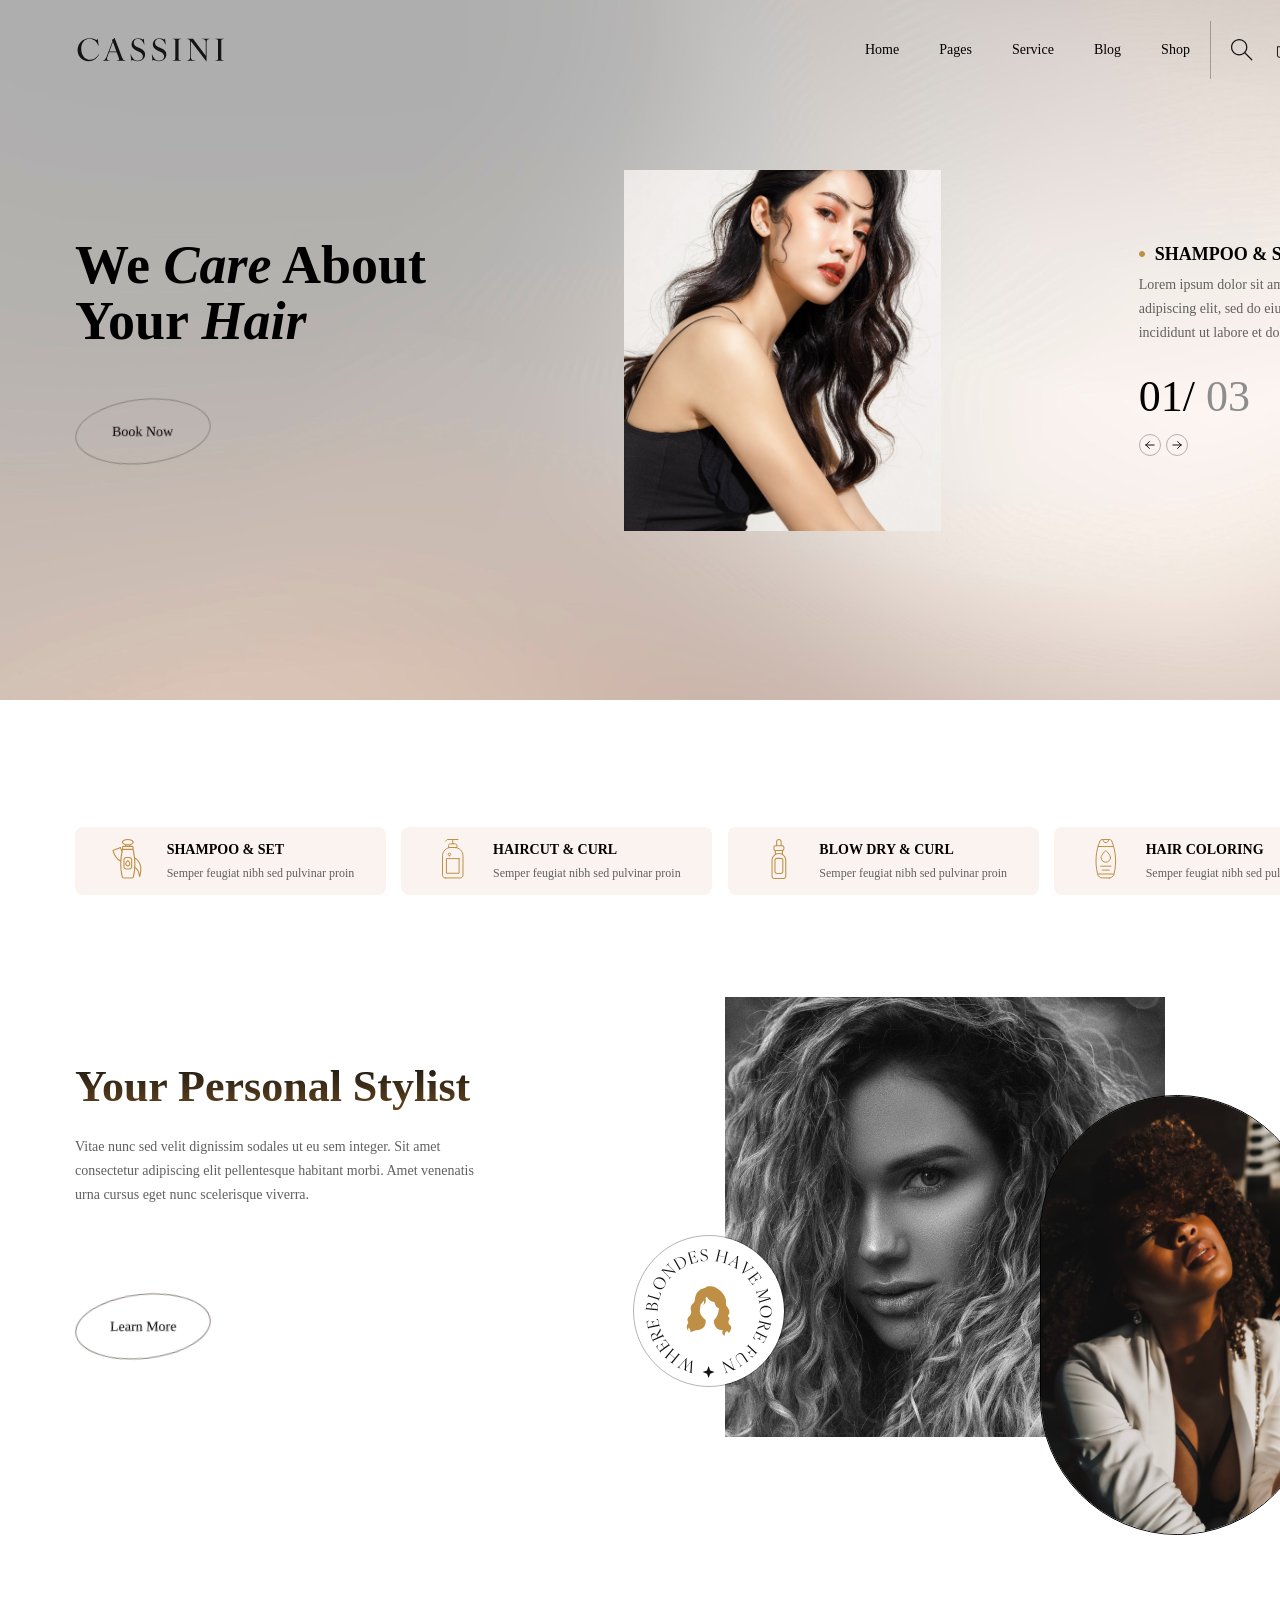
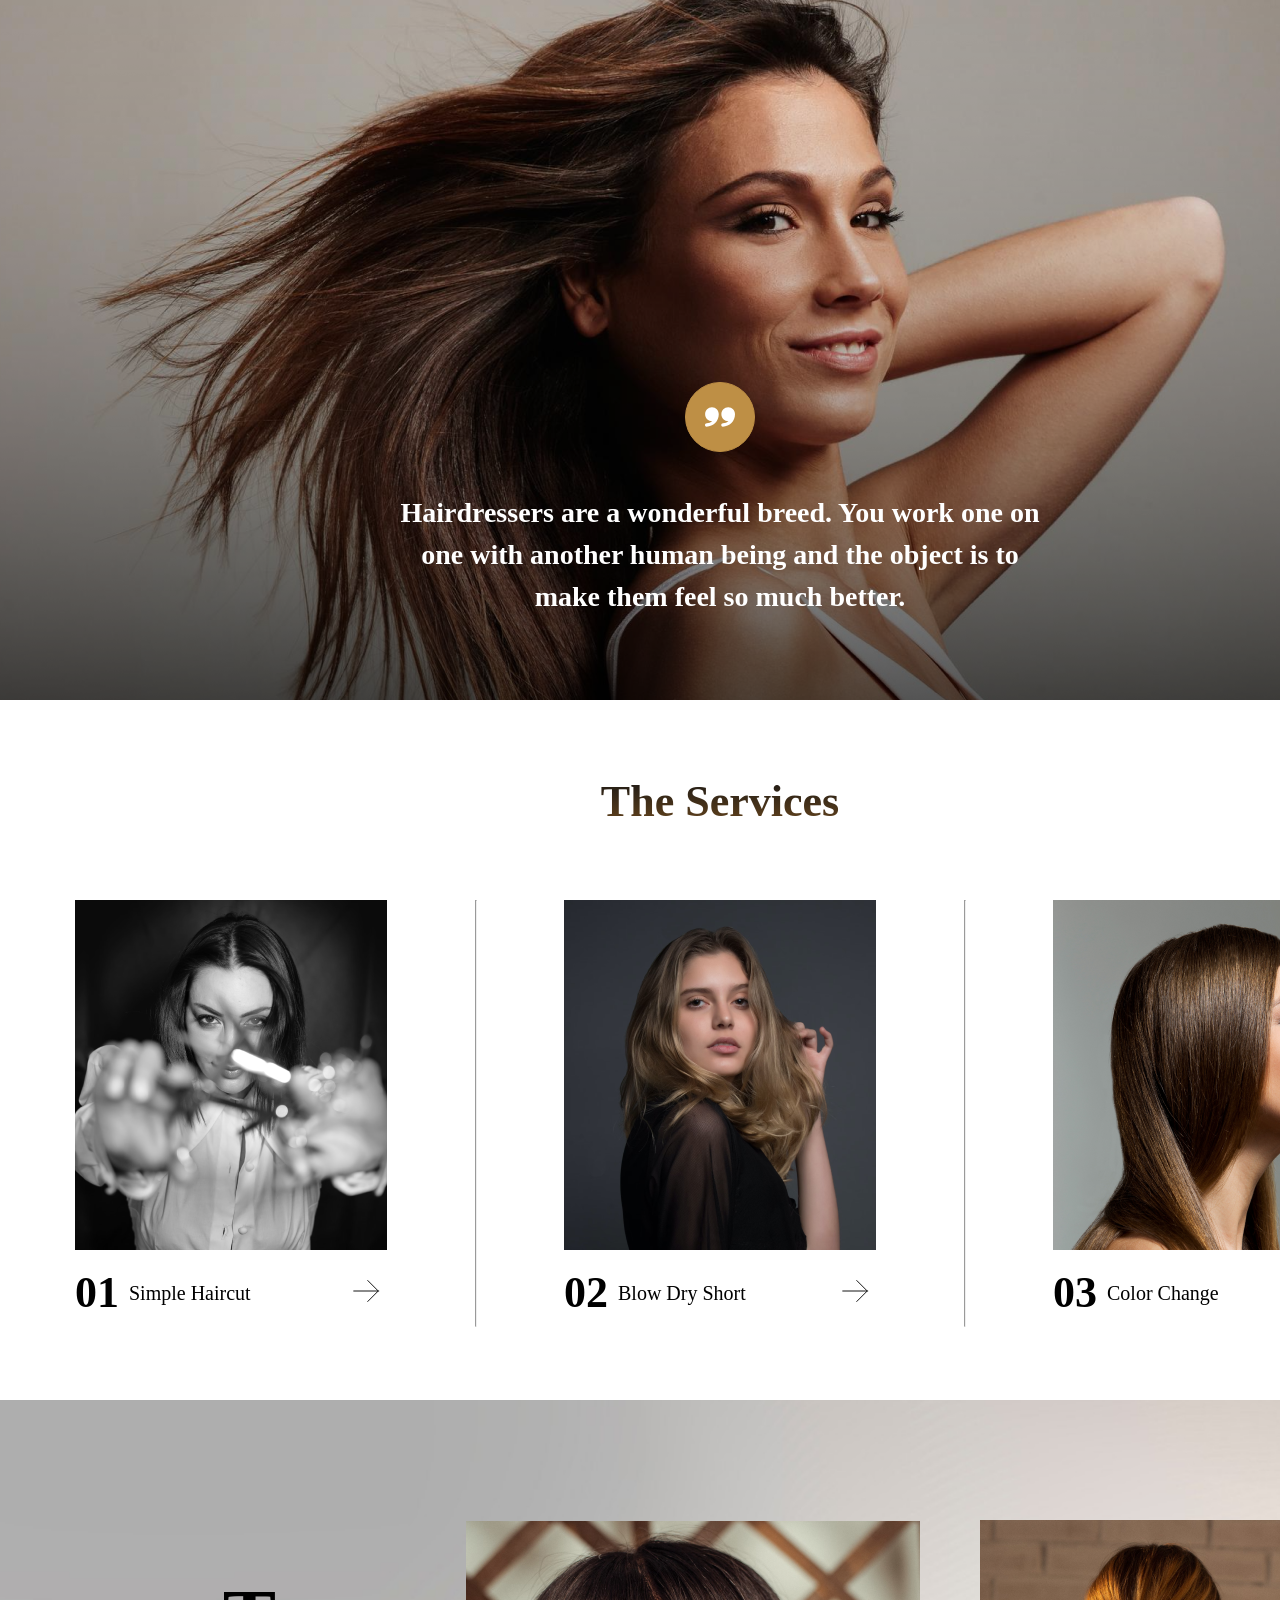
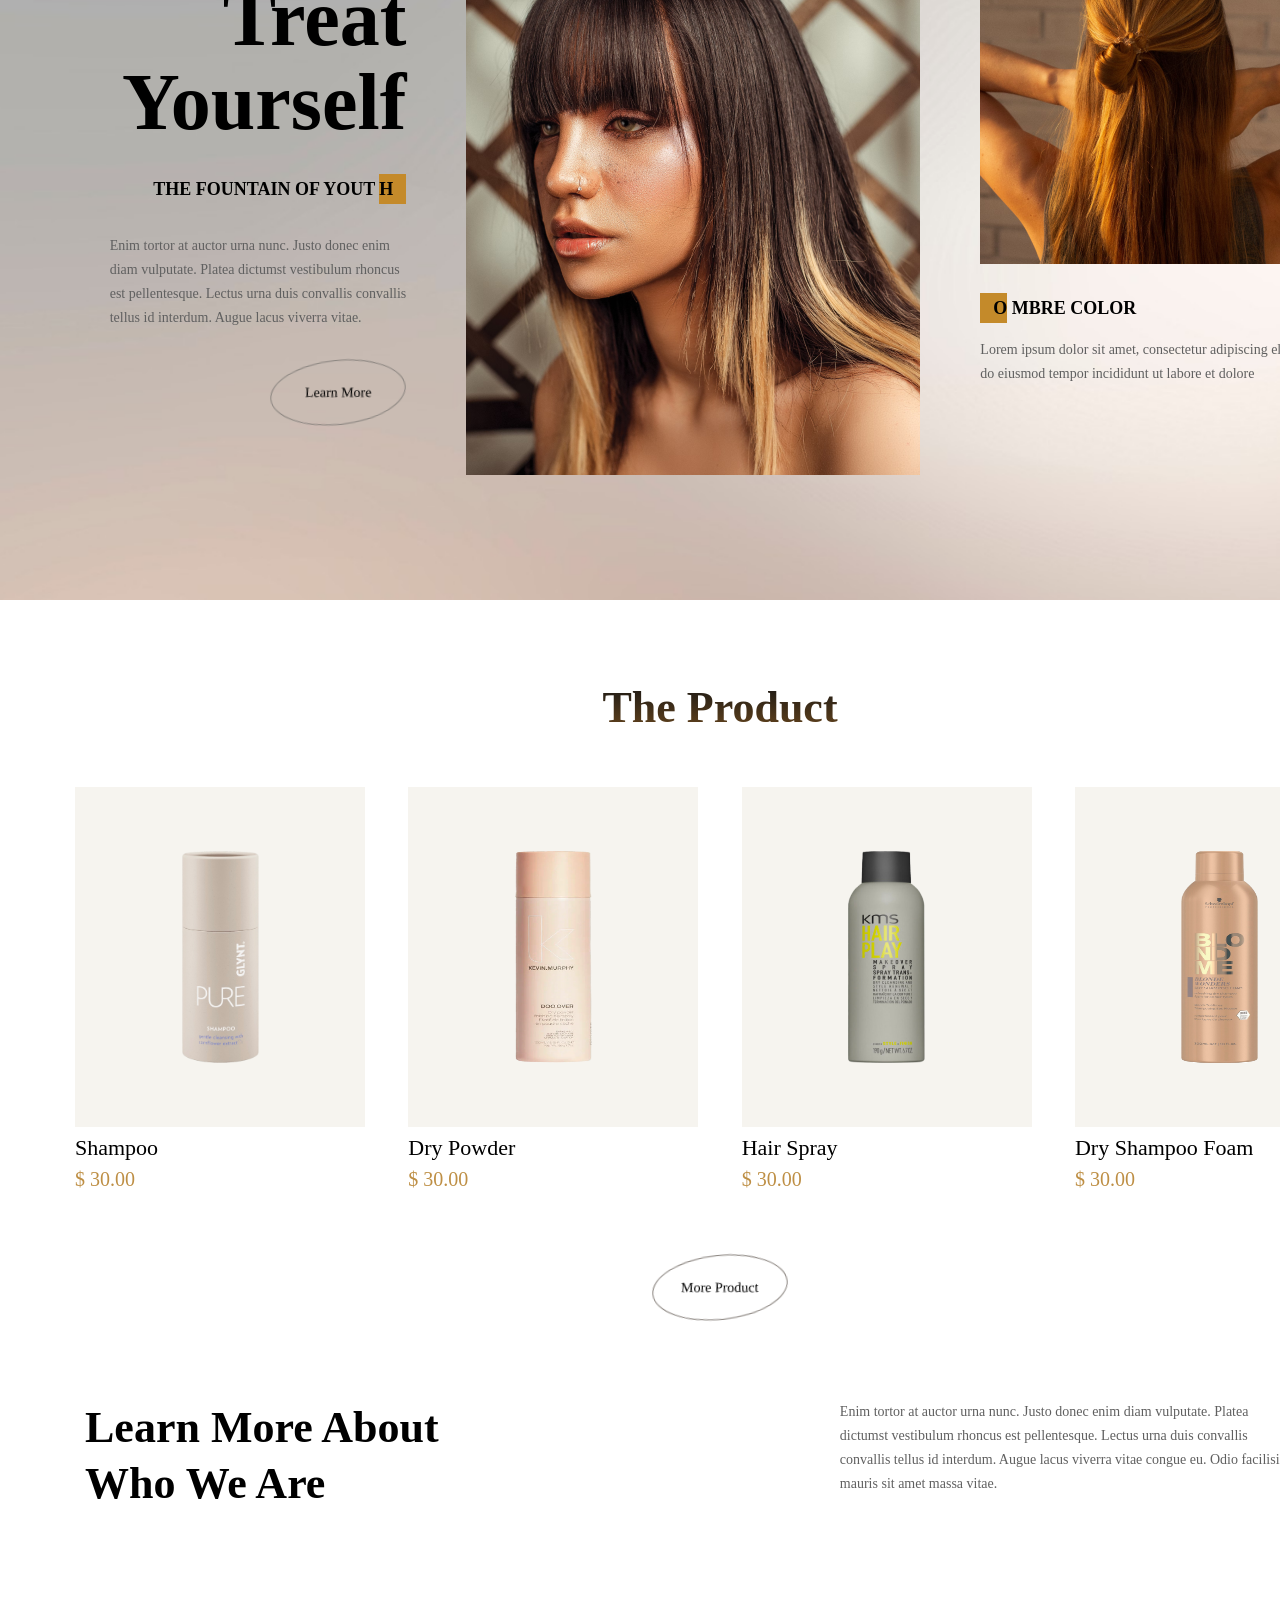
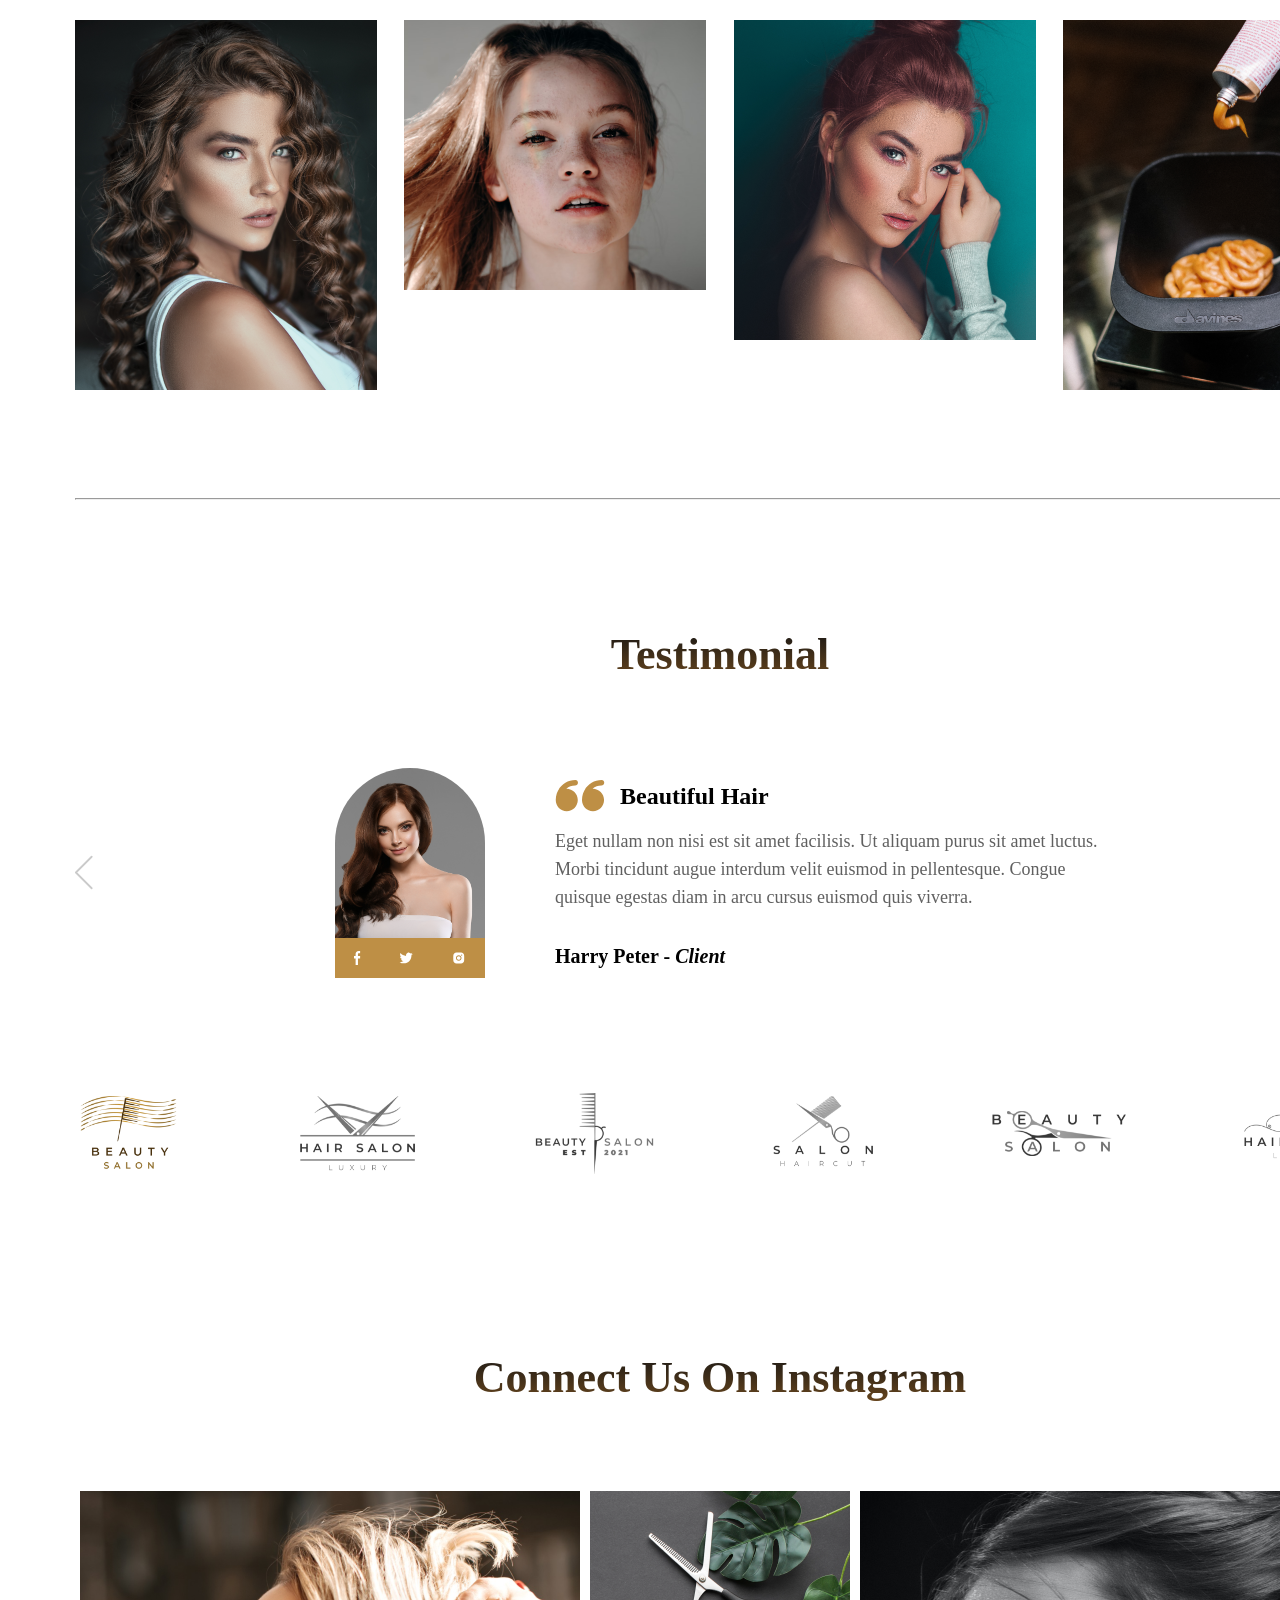
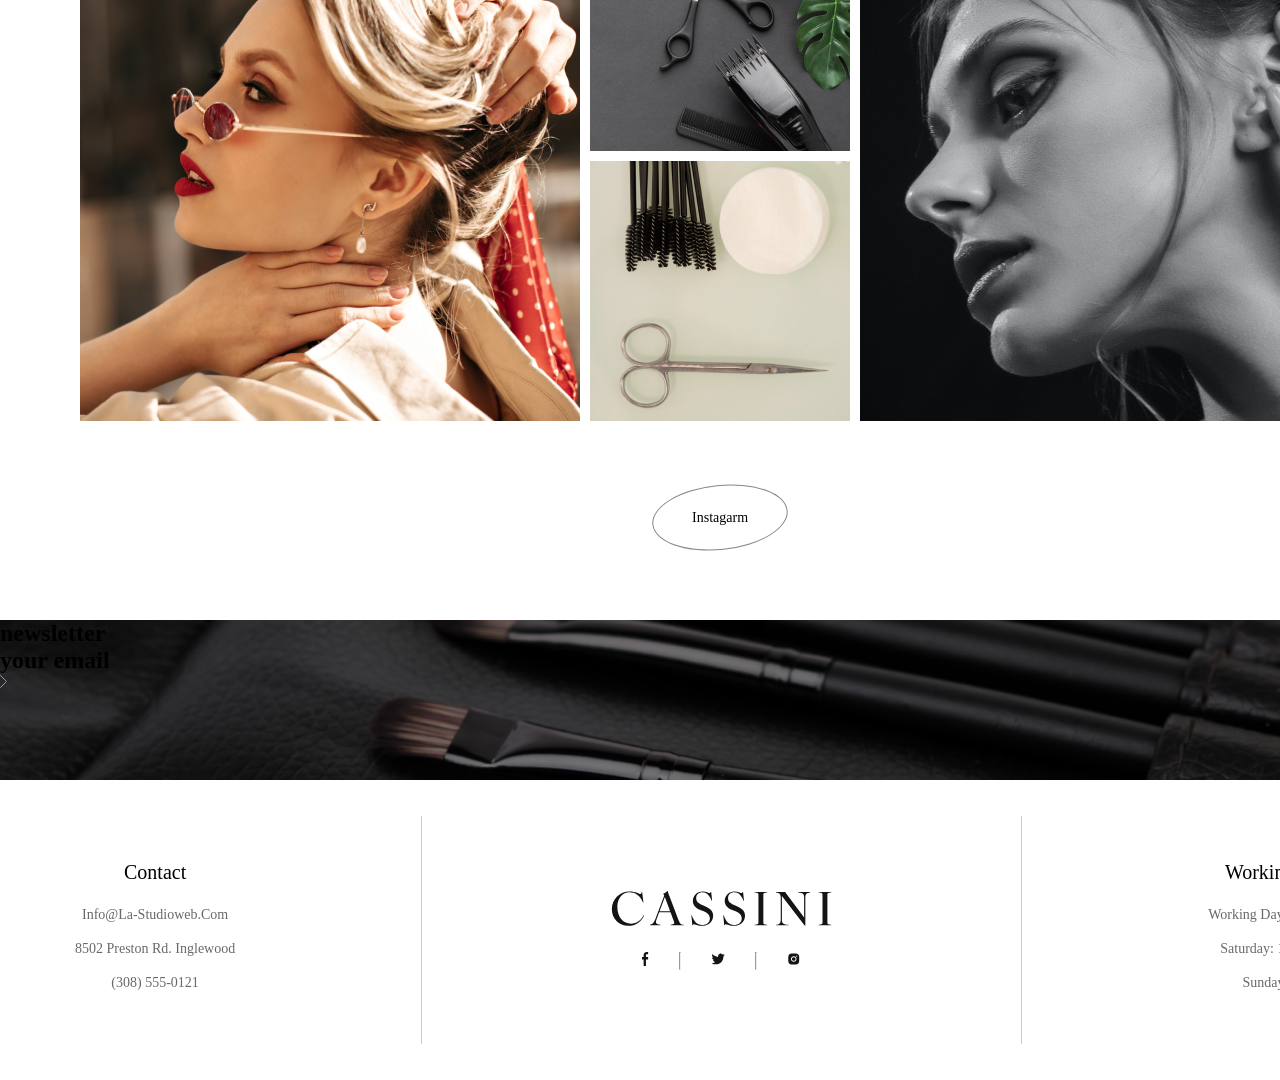
==== page2.html @ 24040c06 "i finish dessing" ====
<!DOCTYPE html>
<html lang="en">
  <head>
    <meta charset="UTF-8" />
    <meta name="viewport" content="width=device-width, initial-scale=1.0" />
    <title>about salon</title>
    <link rel="stylesheet" href="./page2.css" />
  </head>
  <body>
    <div class="container">
      <nav>
        <div class="nav-2">
          <div class="nav-2-text">
            <img src="./svg/cassini-black.svg" alt="" />
          </div>
          <div class="nav-a-teg-container">
            <div class="nav-a-teg">
              <a href="">Home</a>
              <a href="">pages</a>
              <a href="">service</a>
              <a href="">blog</a>
              <a href="">shop</a>
            </div>
            <div class="nav-svg">
              <img class="line" src="./svg/black-nav-line.svg" alt="" />
              <img class="search" src="./svg/search-black.svg" alt="" />
              <img class="bag" src="./svg/black-bag.svg" alt="" />
              <img class="burger" src="./svg/line-black.svg" alt="" />
            </div>
          </div>
        </div>
      </nav>
      <main>
        <div class="main-1-container">
          <div class="main-1-content">
            <div class="main-1-heder">
              <div>
                <h1>
                  We <i>care</i> about <br />
                  your <i>hair</i>
                </h1>
              </div>

              <div class="main-1-radius">
                <h2>book now</h2>
              </div>
            </div>

            <div class="photo-wrapper">
              <img
                src="./img/f5e1347d39411c68114d0efd94a3605abd18f9f9.jpg"
                alt=""
                srcset=""
              />
            </div>

            <div class="main-1-text">
              <div class="orange-border-container">
                <div class="oreng-border"></div>
                <h2>Shampoo & set</h2>
              </div>
              <p>
                Lorem ipsum dolor sit amet, consectetur <br />
                adipiscing elit, sed do eiusmod tempor <br />
                incididunt ut labore et dolore
              </p>

              <h2 class="text-01">01/ <span>03</span></h2>
              <div class="strelchka-container">
                <div class="strelchka-1">
                  <img src="./svg/black-strelchka.svg" alt="" />
                </div>
                <div class="strelchka-2">
                  <img src="./svg/strelochka-litel.svg" alt="" />
                </div>
              </div>
            </div>
          </div>
        </div>

        <div class="main-2-container">
          <div class="main-2-heder">
            <div class="main-2-card">
              <div class="svg-main2">
                <img src="./svg/set-1.svg" alt="" />
              </div>
              <div class="card-text">
                <h2>Shampoo & set</h2>
                <span>Semper feugiat nibh sed pulvinar proin</span>
              </div>
            </div>

            <div class="main-2-card">
              <div class="svg-main2">
                <img src="./svg/set-2.svg" alt="" />
              </div>
              <div class="card-text">
                <h2>HAIRCUT & CURL</h2>
                <span>Semper feugiat nibh sed pulvinar proin</span>
              </div>
            </div>

            <div class="main-2-card">
              <div class="svg-main2">
                <img src="./svg/set-3.svg" alt="" />
              </div>
              <div class="card-text">
                <h2>BLOW DRY & CURL</h2>
                <span>Semper feugiat nibh sed pulvinar proin</span>
              </div>
            </div>

            <div class="main-2-card">
              <div class="svg-main2">
                <img src="./svg/set-4.svg" alt="" />
              </div>
              <div class="card-text">
                <h2>HAIR COLORING</h2>
                <span>Semper feugiat nibh sed pulvinar proin</span>
              </div>
            </div>
          </div>

          <div class="main-2-content">
            <div class="main-2-text">
              <div class="text-2">
                <h2>Your personal stylist</h2>
                <p>
                  Vitae nunc sed velit dignissim sodales ut eu sem integer. Sit
                  amet <br />
                  consectetur adipiscing elit pellentesque habitant morbi. Amet
                  venenatis <br />
                  urna cursus eget nunc scelerisque viverra.
                </p>
              </div>

              <div class="main-1-radius">
                <h2>learn more</h2>
              </div>
            </div>

            <div class="main-2-img">
              <div class="main-2-img-01">
                <img src="./svg/logo-main-2.svg" alt="" />
              </div>
              <div class="main-2-img-02">
                <img src="./img/page-2-img-02.png" alt="" />
              </div>
              <div class="main-2-img-03">
                <img src="./img/page-2-img-03.png" alt="" />
              </div>
            </div>
          </div>
        </div>
        <div class="main-3-container">
          <div class="kavichki-main-3">
            <img src="./svg/real-kavichki.svg" alt="" />
          </div>
          <div class="main-3-p">
            <p>
              Hairdressers are a wonderful breed. You work one on <br />
              one with another human being and the object is to <br />
              make them feel so much better.
            </p>
          </div>
        </div>
        <div class="main-4-container">
          <div class="main-4-content">
            <h2>the services</h2>
            <div class="main-4-card">
              <div class="card-04">
                <div class="main-4-img-01">
                  <img src="./img/page-2-img-05.png" alt="" />
                </div>
                <div class="main-4-text">
                  <div class="card-span-04">
                    <span>01</span>
                    <p>Simple Haircut</p>
                  </div>
                  <div class="card-4-strelka">
                    <img src="./svg/strelka.svg" alt="" />
                  </div>
                </div>
              </div>
              <hr />
              <div class="card-04">
                <div class="main-4-img-01">
                  <img src="./img/page-2-img-06.png" alt="" />
                </div>
                <div class="main-4-text">
                  <div class="card-span-04">
                    <span>02</span>
                    <p>Blow Dry Short</p>
                  </div>
                  <div class="card-4-strelka">
                    <img src="./svg/strelka.svg" alt="" />
                  </div>
                </div>
              </div>
              <hr />
              <div class="card-04">
                <div class="main-4-img-01">
                  <img src="./img/page-2-img-07.png" alt="" />
                </div>
                <div class="main-4-text">
                  <div class="card-span-04">
                    <span>03</span>
                    <p>Color Change</p>
                  </div>
                  <div class="card-4-strelka">
                    <img src="./svg/strelka.svg" alt="" />
                  </div>
                </div>
              </div>
            </div>
          </div>
        </div>
        <div class="main-5-container">
          <div class="main-5-text">
            <h3>
              Treat <br />
              yourself
            </h3>
            <span> THE FOUNTAIN OF YOUT <span class="letter">H</span> </span>
            <p>
              Enim tortor at auctor urna nunc. Justo donec enim <br />
              diam vulputate. Platea dictumst vestibulum rhoncus <br />
              est pellentesque. Lectus urna duis convallis convallis <br />
              tellus id interdum. Augue lacus viverra vitae.
            </p>
            <div class="main-1-radius">
              <h2>learn more</h2>
            </div>
          </div>
          <div class="main-5-img-01">
            <img src="./img/page-2-img-08.png" alt="" />
          </div>
          <div class="main-5-img-text">
            <div class="main-5-img-02">
              <img src="./img/page-2-img-09.png" alt="" />
            </div>
            <div class="main-5-fototext">
              <h2><span class="letter letter-2">O</span> mbre color</h2>
              <p>
                Lorem ipsum dolor sit amet, consectetur adipiscing elit, sed
                <br />
                do eiusmod tempor incididunt ut labore et dolore
              </p>
            </div>
          </div>
        </div>
        <div class="main-6-container">
          <div class="main-6-content">
            <h3>the product</h3>
            <div class="card-6">
              <div class="card-main-6">
                <div class="main-6-cardimg-1">
                  <img src="./img/page-2-img-10.png" alt="" />
                </div>
                <div class="card-text-6">
                  <p>shampoo</p>
                  <span>$ 30.00</span>
                </div>
              </div>

              <div class="card-main-6">
                <div class="main-6-cardimg-1">
                  <img src="./img/page-2-img-13.png" alt="" />
                </div>
                <div class="card-text-6">
                  <p>Dry Powder</p>
                  <span>$ 30.00</span>
                </div>
              </div>

              <div class="card-main-6">
                <div class="main-6-cardimg-1">
                  <img src="./img/page-2-img-11.png" alt="" />
                </div>
                <div class="card-text-6">
                  <p>Hair Spray</p>
                  <span>$ 30.00</span>
                </div>
              </div>

              <div class="card-main-6">
                <div class="main-6-cardimg-1">
                  <img src="./img/page-2-img-12.png" alt="" />
                </div>
                <div class="card-text-6">
                  <p>dry shampoo foam</p>
                  <span>$ 30.00</span>
                </div>
              </div>
            </div>
            <div class="main-1-radius">
              <h2>more product</h2>
            </div>
          </div>
        </div>
        <div class="main-7-container">
          <div class="main-7-text">
            <h2>
              learn more about <br />
              who we are
            </h2>
            <p>
              Enim tortor at auctor urna nunc. Justo donec enim diam vulputate.
              Platea <br />
              dictumst vestibulum rhoncus est pellentesque. Lectus urna duis
              convallis <br />
              convallis tellus id interdum. Augue lacus viverra vitae congue eu.
              Odio facilisis <br />
              mauris sit amet massa vitae.
            </p>
          </div>
          <div class="main-7-img-container">
            <div class="main-7-img">
              <img src="./img/page-2-img-14.png" alt="" />
            </div>
            <div class="main-7-img-02">
              <img src="./img/page-2-img-15.png" alt="" />
            </div>
            <div class="main-7-img-03">
              <img src="./img/page-2-img-16.png" alt="" />
            </div>
            <div class="main-7-img-04">
              <img src="./img/page-2-img-17.png" alt="" />
            </div>
          </div>
          <div class="main-7-hr"><hr /></div>
        </div>
        <div class="main-8-container">
           <div class="text-8">
            <h2>testimonial</h2>
          </div>
          <div class="main-8-card-container">
            <div class="card-8-strelochka">
              <img src="./svg/strelka-scrol.svg" alt="" />
            </div>
            <div class="card-8-main">
              <div class="main-8-img-container">
                <div class="main-8-img">
                  <img src="./img/page-2-img-18.jpg" alt="" />
                </div>
                <div class="main-8-img-svg">
                  <img class="fb-main-8" src="./svg/fb.svg" alt="" />
                  <img class="twiter-main-8" src="./svg/twiter.svg" alt="" />
                  <img class="insta-main-8" src="./svg/insta.svg" alt="" />
                </div>
              </div>
              <div class="card-text-main-8">
                <div class="kavichki-text-8">
                  <img src="./svg/kavichki-orange.svg" alt="" />
                  <h2>beautiful hair</h2>
                </div>
                <div class="card-8-text">
                  <p>
                    Eget nullam non nisi est sit amet facilisis. Ut aliquam
                    purus sit amet luctus. <br />
                    Morbi tincidunt augue interdum velit euismod in
                    pellentesque. Congue <br />
                    quisque egestas diam in arcu cursus euismod quis viverra.
                  </p>
                </div>
                <span>Harry Peter - <i>client</i></span>
              </div>
            </div>
            <div class="card-8-strelochka-02">
              <img src="./svg/strelochka-prava-scrol.svg" alt="" />
            </div>
          </div>
          <div class="main-8-svg-content">
            <img class="main-8-svg-01" src="./svg/Aset-01.svg" alt="" />
            <img class="main-8-svg-02" src="./svg/Aset-02.svg" alt="" />
            <img class="main-8-svg-03" src="./svg/Aset-03.svg" alt="" />
            <img class="main-8-svg-04" src="./svg/Aset-04.svg" alt="" />
            <img class="main-8-svg-05" src="./svg/Aset-05.svg" alt="" />
            <img class="main-8-svg-06" src="./svg/Aset-06.svg" alt="" />
          </div>
        </div>
          <div class="main-9-container">
            <div class="main-9-text"> 
                 <h2>connect us on instagram</h2>
            </div>
            <div class="main-9-img-container">
                   <img class="main-9-img-01" src="./img/page-2-img-19.png" alt="">
                    <img class="main-9-img-02" src="./img/page-2-img-20.png" alt="">
                    <img class="main-9-img-03" src="./img/page-2-img-21.png" alt="">
                    <img class="main-9-img-04" src="./img/page-2-img-22.png" alt="">
            </div>
               <div class="main-1-radius">
              <h2>instagarm</h2>
            </div>
        </div>
        <div class="main-10-container">
             <div class="main-10-text">
               <h2>newsletter</h2>
             </div>
             <div class="teble">
               <div class="table-text">
                  <h2>your email</h2>
               </div>
               <div class="svg-main-10">
                  <img src="./svg/vector-page-2.svg" alt="">
               </div>
             </div>
        </div>
      </main>
            <footer>
          <div class="footer-content">
                <div class="footer-content-1">
                   <span class="heder-content">Contact</span>
                   <span>info@la-studioweb.com</span>
                   <span>8502 Preston Rd. Inglewood</span>
                   <span>(308) 555-0121</span>
                </div>
                 <hr class="footer-hr">
                <div class="footer-content-2">

                  <div class="footer-cassini">
                    <img src="./svg/cassini-black.svg" alt="">
                  </div>

                

                  <div class="footer-icno">
                      <div class="footer-fb">
                        <img src="./svg/fb-black.svg" alt="">
                      </div>
                         <hr>
                      <div class="footer-twiter">
                         <img src="./svg/twiter-black.svg" alt="">
                      </div>
                         <hr>
                      <div class="footer-insta">
                        <img src="./svg/instagram-black.svg" alt="">
                      </div>
                  </div>
                  
                </div>
                <hr class="footer-hr">
                <div class="footer-content-3">
                   <span class="heder-content">Working Hours</span>
                   <span>Working Days: 9AM - 9PM</span>
                   <span>Saturday: 10AM - 8PM</span>
                   <span>Sunday: Closed</span>
                </div>
          </div>
      </footer>
    </div>
  </body>
</html>
---- page2.css ----
* {
  margin: 0;
  padding: 0;
  box-sizing: border-box;
}

.container {
  width: 1440px;
  height: 7000px;
  margin: 0 auto;
  display: flex;
  flex-direction: column;
  align-items: center;
}

nav {
  position: fixed;
  width: 1440px;
  height: 130px;
}

.nav-2 {
  width: 1290px;
  height: 100px;
  margin: 0 auto;
  display: flex;
  justify-content: space-between;
  align-items: center;
}

.nav-svg {
  display: flex;
  align-items: center;
  gap: 20px;
}

.line {
  width: 1px;
  height: 58px;
}

.search,
.bag {
  width: 22px;
  height: 22px;
}

.burger {
  width: 44px;
  height: 12px;
}

.nav-a-teg {
  display: flex;
  gap: 40px;
}

.nav-a-teg-container {
  width: 500px;
  display: flex;
  align-items: center;
  gap: 20px;
}

.nav-2-text {
  width: 152px;
  height: 24px;
}

.nav-2-text img {
  width: 100%;
  height: 100%;
}

.nav-a-teg a {
  font-weight: 400;
  font-size: 14px;
  line-height: 100%;
  letter-spacing: 0px;
  text-align: center;
  text-transform: capitalize;
  text-decoration: none;
  color: black;
}

.main-1-container{
    width: 1440px;
  height: 700px;
  background-image: url(/img/fon-page2.png);
  background-size: cover;
  background-position: center;
  background-repeat: no-repeat;
  display: flex;
  justify-content: center;
  align-items: center;
}

h1{
font-weight: 700;
font-style: Bold;
font-size: 54px;
leading-trim: NONE;
line-height: 56px;
letter-spacing: 0px;
text-transform: capitalize;
}

.main-1-content{
    width: 1290px;
    display: flex;
    justify-content: space-between;
    align-items: center;
    
}



.main-1-radius{
width: 136px;
height: 65px;
  border: 1px solid #8C8681;
 border-radius: 50%;
  transform: rotate(-6deg); 
display: flex;
justify-content: center;
align-items: center;
}

.main-1-radius h2{
font-weight: 400;
font-size: 14px;
leading-trim: NONE;
line-height: 100%;
letter-spacing: 0px;
text-align: center;
text-transform: capitalize;
 transform: rotate(6deg); 
}


.main-1-heder{
    display: flex;
    flex-direction: column;
    gap: 50px;
}



.photo-wrapper {
  width: 317px;
height: 361px;
}


.photo-wrapper img{
    width: 100%;
    height: 100%;
    object-fit: cover;
}

.orange-border-container{
    display: flex;
    align-items: center;
    gap: 10px;
    margin-bottom: 10px;
}

.orange-border-container h2{
font-weight: 700;
font-style: Bold;
font-size: 18px;
leading-trim: NONE;
line-height: 100%;
letter-spacing: 0px;
text-transform: uppercase;
}

.oreng-border{
    width: 6px;
height: 6px;
background-color: #BE8F45;
border: 1px solid #BE8F45;
border-radius: 50%;
}

.main-1-text p{
font-weight: 400;
font-size: 14px;
leading-trim: NONE;
line-height: 24px;
letter-spacing: 0px;
color: #606060;
margin-bottom: 30px;
}

.text-01{
font-weight: 400;
font-size: 44px;
leading-trim: NONE;
line-height: 100%;
letter-spacing: 0px;
text-transform: uppercase;
}

h2 span{
    color: #8D8D8D;
}

.strelchka-container{
    display: flex;
    align-items: center;
    margin-top: 15px;
    gap: 5px;
}

.strelchka-1, .strelchka-2{
    width: 22px;
height: 22px;
border: 1px solid #B5AFAD;
border-radius: 50%;
display: flex;
justify-content: center;
align-items: center;
}


.main-2-container{
    width: 1440px;
    height: 900px;
    display: flex;
    justify-content: center;
    align-items: center;
    flex-direction: column;
    gap: 50px;
}

.main-2-heder{
width: 1290px;
height: 68px;
display: flex;
justify-content: space-between;
margin: 0 auto;
}

.main-2-card {
    width: 311px;
height: 68px;
background-color: #FBF3F0;
border-radius: 8px;
display: flex;
align-items: center;
justify-content: center;
gap: 20px;
}

.card-text h2{
font-weight: 700;
font-style: Bold;
font-size: 14px;
leading-trim: NONE;
line-height: 100%;
letter-spacing: 0px;
text-transform: uppercase;
}

.card-text span{
font-weight: 400;
font-size: 12px;
leading-trim: NONE;
line-height: 100%;
letter-spacing: 0px;
color: #606060;
}


.card-text{
    display: flex;
    flex-direction: column;
    gap: 10px;
}

.svg-main2 img{
    width: 40px;
height: 40px;

}



.main-2-content{
    width: 1290px;
height: 529px;
 display: flex;
 justify-content: space-between;
 align-items: center;
 
}

.main-2-text{
    display: flex;
    flex-direction: column;
    height: 300px;
    justify-content: space-between;
}

.text-2{
    display: flex;
    flex-direction: column;
    gap: 10px;
}

.main-2-img{
    height: 100%;
    position: relative;
}


.main-2-img-01{
    width: 152px;
height: 152px;
position: absolute;
z-index: 3;
right: 580px;
top: 55%;
}

.main-2-img-01 img{
    width: 100%;
    height: 100%;
}

.main-2-img-02{
    width: 440px;
height: 440px;
position: absolute;
right: 200px;
top: 10%;
}

.main-2-img-02 img{
    width: 100%;
    height: 100%;

}

.main-2-img-03{
    width: 275px;
height: 440px;
position: absolute;
right: 50px;
top: 150px;

}

.main-2-img-03 img{
    width: 100%;
    height: 100%;
    object-fit: cover;
    border: 1px solid black;
border-radius: 200px;
}

.text-2 {
  display: flex;
  flex-direction: column;
  gap: 20px;
}

.text-2 h2{
    background: linear-gradient(-180deg, #141414 0%, #6D491E 100%);
  -webkit-background-clip: text;
  -webkit-text-fill-color: transparent;
font-weight: 700;
font-style: Bold;
font-size: 44px;
leading-trim: NONE;
line-height: 56px;
letter-spacing: 0px;
text-transform: capitalize;
}

.text-2 p {
font-weight: 400;
font-size: 14px;
leading-trim: NONE;
line-height: 24px;
letter-spacing: 0px;
color: #606060;
}

.main-3-container{
  width: 1440px;
height: 700px;
  background-image: url(./img/page2-img-04.png);
    background-position: center;
  background-repeat: no-repeat;
  display: flex;
  flex-direction: column;
  align-items: center;
  justify-content: center;
  gap: 40px;
  padding-top: 300px;
}

.kavichki-main-3{
  width: 70px;
height: 70px;
display: flex;
justify-content: center;
align-items: center;
border: 1px solid #BE8F45;
background-color: #BE8F45;
border-radius: 50%;
}

.kavichki-main-3 img{
  width: 30px;
height: 30px;
}

.main-3-p p{
font-weight: 700;
font-style: Bold;
font-size: 28px;
leading-trim: NONE;
line-height: 42px;
letter-spacing: 0px;
text-align: center;
color: white;
}

.main-4-container{
  width: 1440px;
  height: 700px;
  display: flex;
  flex-direction: column;
  justify-content: center;
  align-items: center;
}

.main-4-content{
  width: 1290px;
  height: 555px;
  display: flex;
  flex-direction: column;
  justify-content: center;
  gap: 70px;
}

.main-4-content h2{
  text-align: center;
  background: linear-gradient(-180deg, #141414 0%, #6D491E 100%);
   -webkit-background-clip: text;
  -webkit-text-fill-color: transparent;
font-weight: 700;
font-style: Bold;
font-size: 44px;
leading-trim: NONE;
line-height: 56px;
letter-spacing: 0px;
text-transform: capitalize;
}

.main-4-card{
width: 100%;
height: 427px;
display: flex;
justify-content: space-between;
}


.card-04{
  width: 312px;
height: 427px;
 display: flex;
 flex-direction: column;
 gap: 20px;
}

.main-4-img-01{
  width: 312px;
height: 350px;
}

.main-4-img-01 img{
  width: 100%;
  height: 100%;
}

.main-4-text{
  display: flex;
  justify-content: space-between;
}


.card-span-04 {
  display: flex;
  align-items: center;
  gap: 10px;
}

.card-span-04 span{
font-weight: 700;
font-style: Bold;
font-size: 44px;
leading-trim: NONE;
line-height: 100%;
letter-spacing: 0px;
text-transform: capitalize;
color: black;
}

.card-span-04 p {
font-weight: 400;
font-size: 20px;
leading-trim: NONE;
line-height: 100%;
letter-spacing: 0px;
text-transform: capitalize;
}

.main-5-container{
  display: flex;
  justify-content: center;
  align-items: center;
  background-image: url(./img/fon-page2.png);
   background-position: center;
  background-repeat: no-repeat;
  background-size: cover;
  gap: 60px;
  width: 1440px;
height: 800px;
}

.main-5-text{
  display: flex;
  flex-direction: column;
  gap: 30px;
  align-items: flex-end;


}


.main-5-text h3{
font-weight: 700;
font-style: Bold;
font-size: 80px;
leading-trim: NONE;
line-height: 84px;
letter-spacing: 0px;
text-align: right;
text-transform: capitalize;
}

.main-5-text span, .main-5-fototext h2 {
font-weight: 600;
font-size: 18px;
leading-trim: NONE;
line-height: 100%;
letter-spacing: 0px;
text-transform: uppercase;
}

.main-5-text p, .main-5-fototext p {
font-weight: 400;
font-size: 14px;
leading-trim: NONE;
line-height: 24px;
letter-spacing: 0px;
color: #606060;
}

.main-5-img-text{
  height: 560px;
  display: flex;
  flex-direction: column;
  gap: 25px;
}

.main-5-fototext{
  display: flex;
  flex-direction: column;
  gap: 15px;
}


.letter {
  position: relative;
  display: inline-flex;
  align-items: center;
  

  width: 27px;
  height: 30px;

  background-color: #C48A2A;
  color: #000;
}

.letter-2{
   display: inline-flex;
   justify-content: flex-end;
}

.main-6-container{
  width: 1440px;
height: 800px;
display: flex;
justify-content: center;
align-items: center;
flex-direction: column;

}

.main-6-content{
  width: 1290px;
height: 640px;
display: flex;
justify-content: space-between;
align-items: center;
flex-direction: column;
}

.card-main-6{
  width: 290px;
height: 429px;
display: flex;
flex-direction: column;
gap: 10px;
}

.card-6{
    width: 1290px;
height: 440px;
display: flex;
justify-content: space-between;
align-items: flex-end;
}

.main-6-cardimg-1{
  width: 290px;
height: 340px;
display: flex;
justify-content: center;
align-items: center;
background-color: #F6F4EF;
}

.main-6-cardimg-1 img{
  width: 77px;
height: 212px;
}

.card-text-6 p{
font-weight: 500;
font-style: Medium;
font-size: 22px;
leading-trim: NONE;
line-height: 100%;
letter-spacing: 0px;
text-transform: capitalize;
}

.card-text-6 span{
font-weight: 400;
font-size: 20px;
leading-trim: NONE;
line-height: 100%;
letter-spacing: 0px;
text-transform: capitalize;
color: #BE8F45;
}

.card-text-6 {
  display: flex;
  flex-direction: column;
  gap: 10px;
}

.main-6-content h3{
font-weight: 700;
font-style: Bold;
font-size: 44px;
leading-trim: NONE;
line-height: 56px;
letter-spacing: 0px;
text-transform: capitalize;
background: linear-gradient(-180deg, #141414 0%, #6D491E 100%);
   -webkit-background-clip: text;
  -webkit-text-fill-color: transparent;
}

.main-7-container{
  width: 100%;
  height: 700px;
  display: flex;
  flex-direction: column;
  justify-content: space-between;
   align-items: center;
   
}


.main-7-img{
  width: 302px;
height: 370px;
}

.main-7-img img {
  width: 100%;
  height: 100%;
}

.main-7-img-02{
  width: 302px;
height: 270px;
}

.main-7-img-02 img{
  width: 100%;
  height: 100%;
}

.main-7-img-03{
  width: 302px;
height: 320px;
}

.main-7-img-03 img{
  width: 100%;
  height: 100%;
}

.main-7-img-04{
  width: 302px;
height: 370px;
}

.main-7-text{
  width: 1200px;
  display: flex;
  margin-right: 70px;
  justify-content: space-between;
}

.main-7-img-container{
  width: 1290px;
  display: flex;
  justify-content: space-between;
}
.main-7-text h2{
font-weight: 700;
font-style: Bold;
font-size: 44px;
leading-trim: NONE;
line-height: 56px;
letter-spacing: 0px;
text-transform: capitalize;
}

.main-7-text p {
font-weight: 400;
font-size: 14px;
leading-trim: NONE;
line-height: 24px;
letter-spacing: 0px;
color: #606060;
}

.main-7-hr{
  width: 1290px;
  display: flex;
  justify-content: center;
}

.main-7-hr hr{
  width: 100%;
}

.main-8-container{
   width: 100%;
  height: 800px;
  gap: 20px;
  display: flex;
  flex-direction: column;
  justify-content: center;
   align-items: center;
}

.main-8-card-container{
  width: 1290px;
height: 340px;
display: flex;
justify-content: space-between;
align-items: center;
}

.card-8-strelochka{
  width: 18px;
height: 35px;
}

.card-8-strelochka img{
  width: 100%;
  height: 100%;
}

.card-8-main{
  width: 770px;
height: 210px;
display: flex;
justify-content: space-between;
align-items: center;
}

.main-8-img-container{
  width: 150px;
height: 210px;
display: flex;
flex-direction: column;
}

.main-8-img{
  width: 150px;
height: 170px;
 overflow: hidden;
}

.main-8-img img{
  width: 100%;
  height: 100%;
    object-fit: cover;
      object-position: top;
   border-radius: 100px 100px 0 0;
}

.main-8-img-svg{
  width: 150px;
height: 40px;
display: flex;
justify-content: space-around;
align-items: center;
background-color: #BE8F45;
}

.fb-main-8 {
  width: 7px;
height: 14px;
}

.twiter-main-8 {
  width: 14px;
height: 14px;
}

.insta-main-8 {
  width: 14px;
height: 14px;
}

.card-text-main-8{
  width: 550px;
  height: 210px;
  display: flex;
  flex-direction: column;
  justify-content: center;
  gap: 15px;
}

.kavichki-text-8{
  display: flex;
  align-items: center;
  gap: 15px;
}

.kavichki-text-8 img{
  width: 50px;
height: 32px;

}

.card-8-strelochka-02{
  width: 18px;
height: 35px;
}

.card-8-strelochka-02 img{
  width: 100%;
  height: 100%;
}

.main-8-svg-content{
  width: 1290px;
height: 81px;
 display: flex;
 justify-content: space-between;
 align-items: center;
 margin-top: 30px;
}

.main-8-svg-01{
  width: 109px;
height: 75px;
}

.main-8-svg-01 img{
  width: 100%;
  height: 100%;
}

.main-8-svg-02{
  width: 121px;
height: 75px;
}

.main-8-svg-02 img{
  width: 100%;
  height: 100%
}

.main-8-svg-03 {
  width: 122px;
height: 81px;
}

.main-8-svg-03 img{
  width: 100%;
  height: 100% 
}

.main-8-svg-04 {
  width: 104px;
height: 75px;
}

.main-8-svg-04 img{
    width:100%;
    height:100%;
  }

.main-8-svg-05{
  width: 137px;
height: 45px;
}

.main-8-svg-05 img{
  width:100%;
  height:100%;

}

.main-8-svg-06{
  width: 121px;
height: 53px;
}

.main-8-svg-06 img {
  width: 100%;
  height: 100%;
}

.text-8 h2{
font-weight: 700;
font-style: Bold;
font-size: 44px;
leading-trim: NONE;
line-height: 56px;
letter-spacing: 0px;
text-transform: capitalize;
background: linear-gradient(-180deg, #141414 0%, #6D491E 100%);
   -webkit-background-clip: text;
  -webkit-text-fill-color: transparent;
}

.kavichki-text-8 h2{
font-weight: 700;
font-style: Bold;
font-size: 24px;
leading-trim: NONE;
line-height: 100%;
letter-spacing: 0px;
text-transform: capitalize;

}

.card-8-text p{
font-weight: 400;
font-size: 18px;
leading-trim: NONE;
line-height: 28px;
letter-spacing: 0px;
color: #606060;
}

.card-text-main-8 span{
font-weight: 700;
font-style: Bold Italic;
font-size: 20px;
leading-trim: NONE;
line-height: 100%;
letter-spacing: 0px;
text-transform: capitalize;
margin-top: 20px;
}



.main-9-container{
  width: 1440px;
height: 800px;
margin-top: 50px;
display: flex;
flex-direction: column;
justify-content: space-between;
align-items: center;
}


.main-9-img-container {
  display: grid;
  height: 510px;
  width: 1280px;
  gap: 10px;
    grid-template-columns: 2fr 1fr 2fr;
  grid-template-rows: 1fr 1fr;
}



.main-9-img-01{
  grid-column: 1 / 2;
  grid-row: 1 / 3;
}

.main-9-img-02{
  grid-column: 2 / 3;
  grid-row: 1 / 2;
}

.main-9-img-03 {
  grid-column: 2 / 3;
  grid-row: 2 / 3;
}

.main-9-img-04 {
  grid-column: 3 / 4;
  grid-row: 1 / 3;
}


.main-9-text h2{
font-weight: 700;
font-style: Bold;
font-size: 44px;
leading-trim: NONE;
line-height: 56px;
letter-spacing: 0px;
text-transform: capitalize;
background: linear-gradient(-180deg, #141414 0%, #6D491E 100%);
   -webkit-background-clip: text;
  -webkit-text-fill-color: transparent;
}

.main-10-container{
  margin-top: 70px;
  background-image: url(img/bg-page-2.png);
  width: 1440px;
  height: 160px;
} 

footer{
  width: 1440px;
height: 395px;
display: flex;
justify-content: center;
align-items: center;
}

.footer-content{
  width: 1290px; 
  height: 300px;
  margin: 0 auto;
  display: flex;
  justify-content: space-between;
  align-items: center;
}

.footer-content-1, .footer-content-3{
  display: flex;
  flex-direction: column;
  justify-content: center;
  align-items: center;
font-weight: 400;
font-size: 14px;
line-height: 32px;
letter-spacing: 0px;
text-align: center;
text-transform: capitalize;
color: #696969;;
gap: 2px;
}

.footer-icno{
  display: flex;
}



.footer-content-2{
  display: flex;
  flex-direction: column;
  gap: 25px;
}

.footer-hr{
  width: 1px;
height: 228px;
border: none;
background-color: #CACACA;
}



.footer-cassini{
   display: flex;
   justify-content: center;
}

.footer-icno {
  display: flex;
  justify-content: center;
  gap: 30px;
}

.footer-fb img{
  width: 7px;
  height: 14px;
}

.footer-twiter img, .footer-inst {
  width: 14px;
  height: 14px;
}

.footer-cassini img{
  width: 228px;
height: 36px;
}

.heder-content{
font-weight: 400;
font-size: 20px;
color: black;
leading-trim: NONE;
line-height: 100%;
letter-spacing: 0px;
text-align: center;
text-transform: capitalize;
margin-bottom: 15px;
}
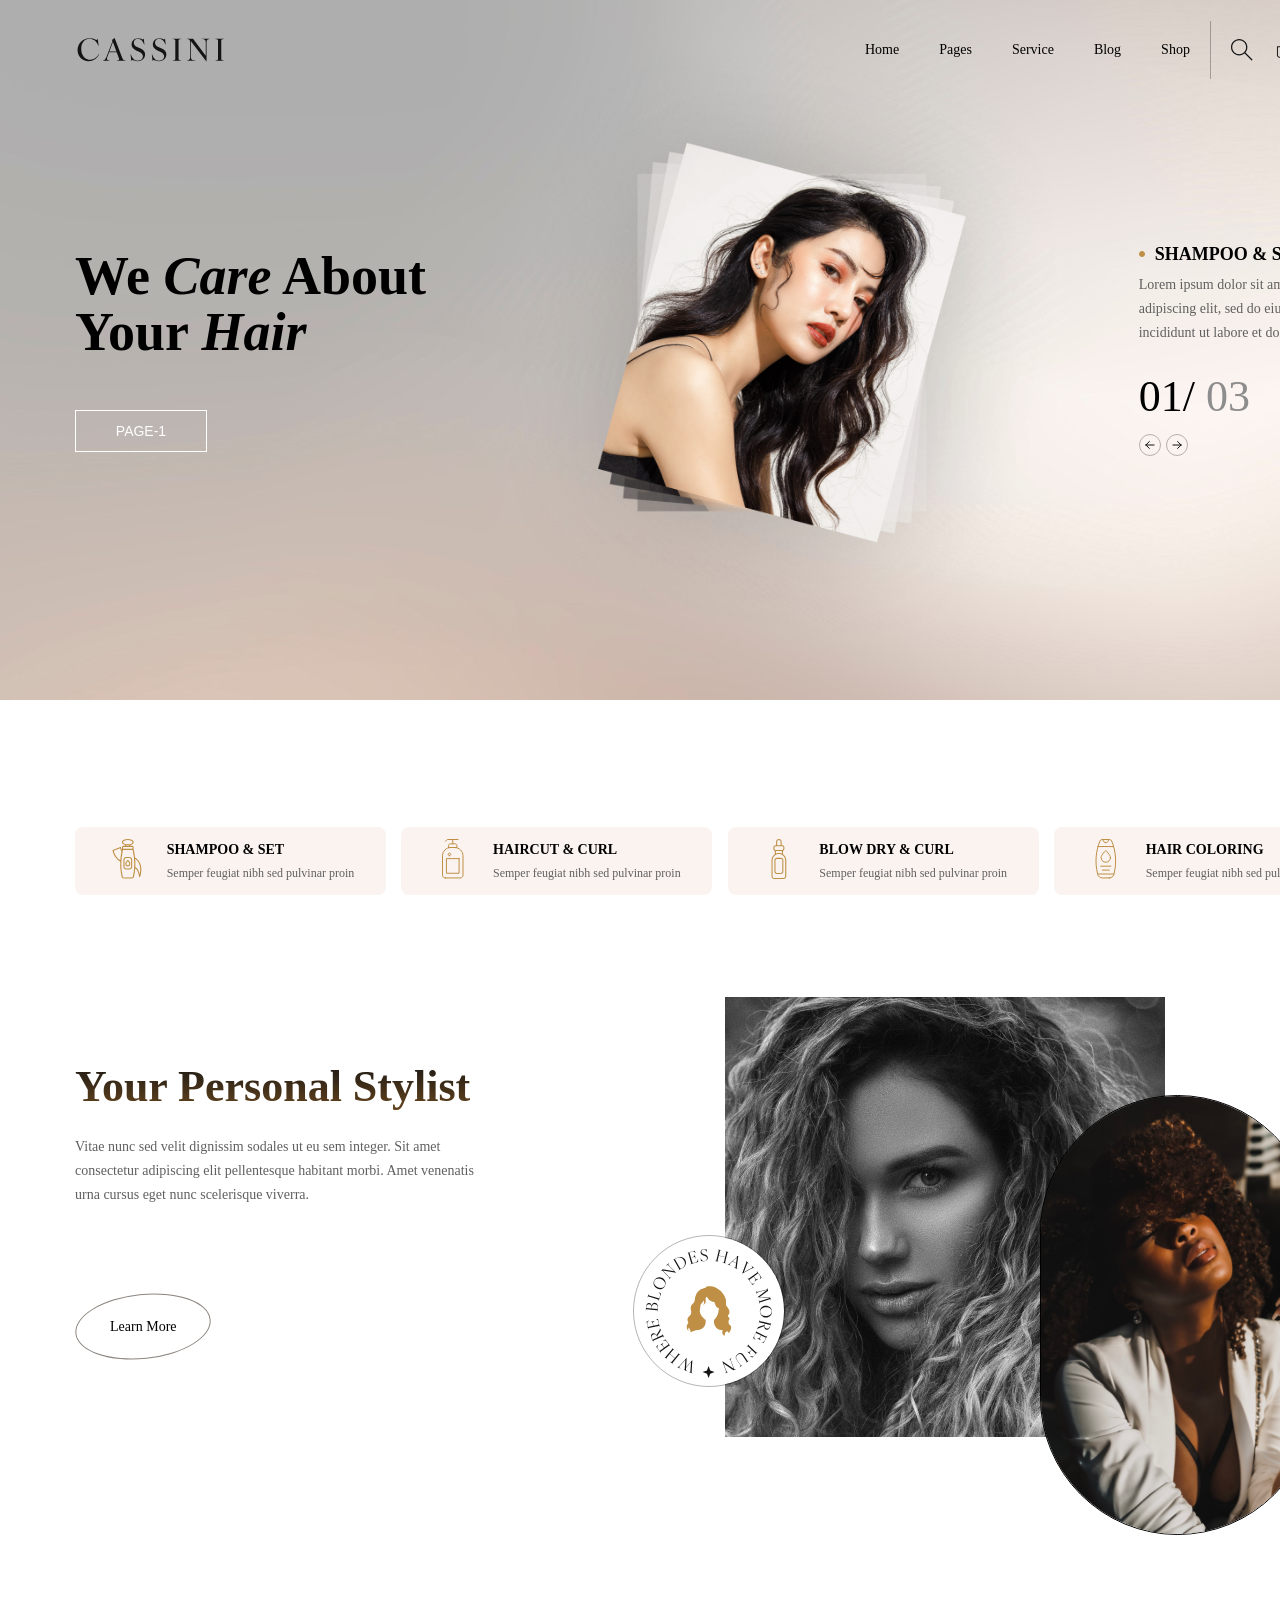
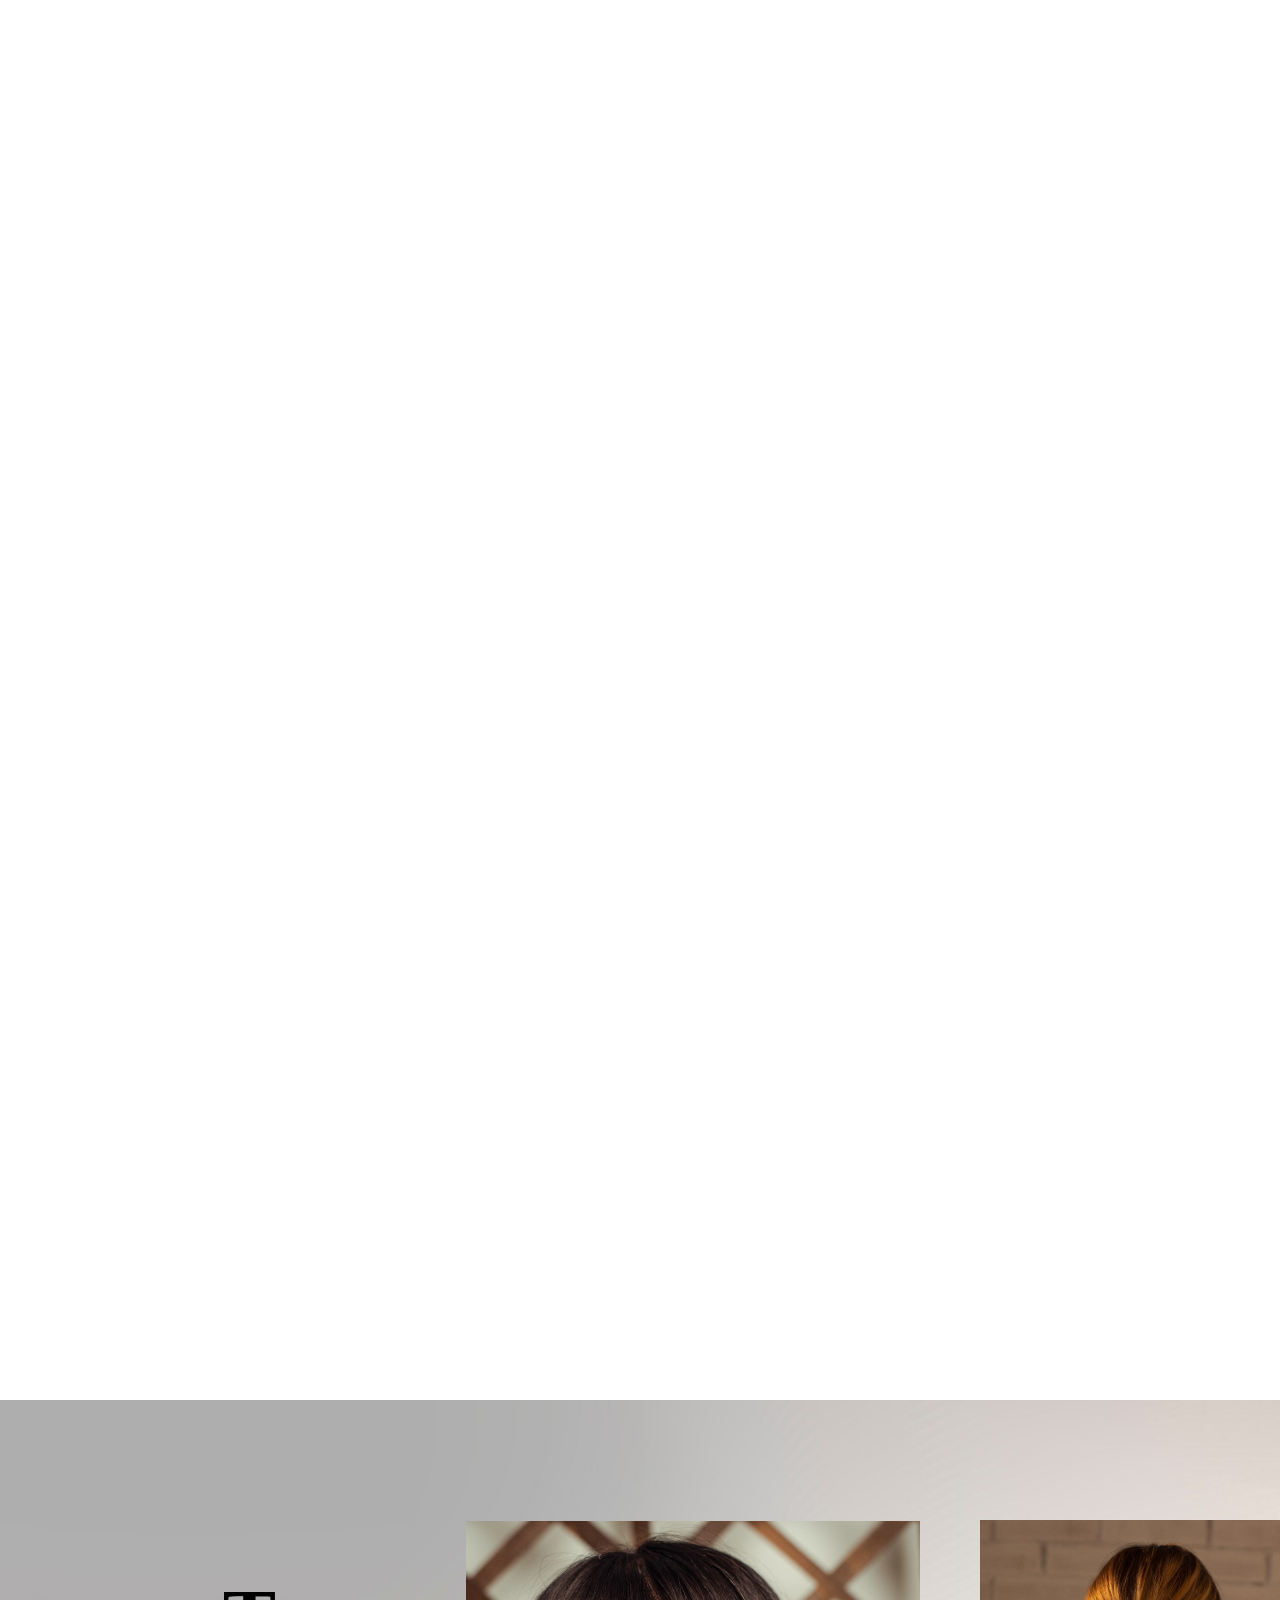
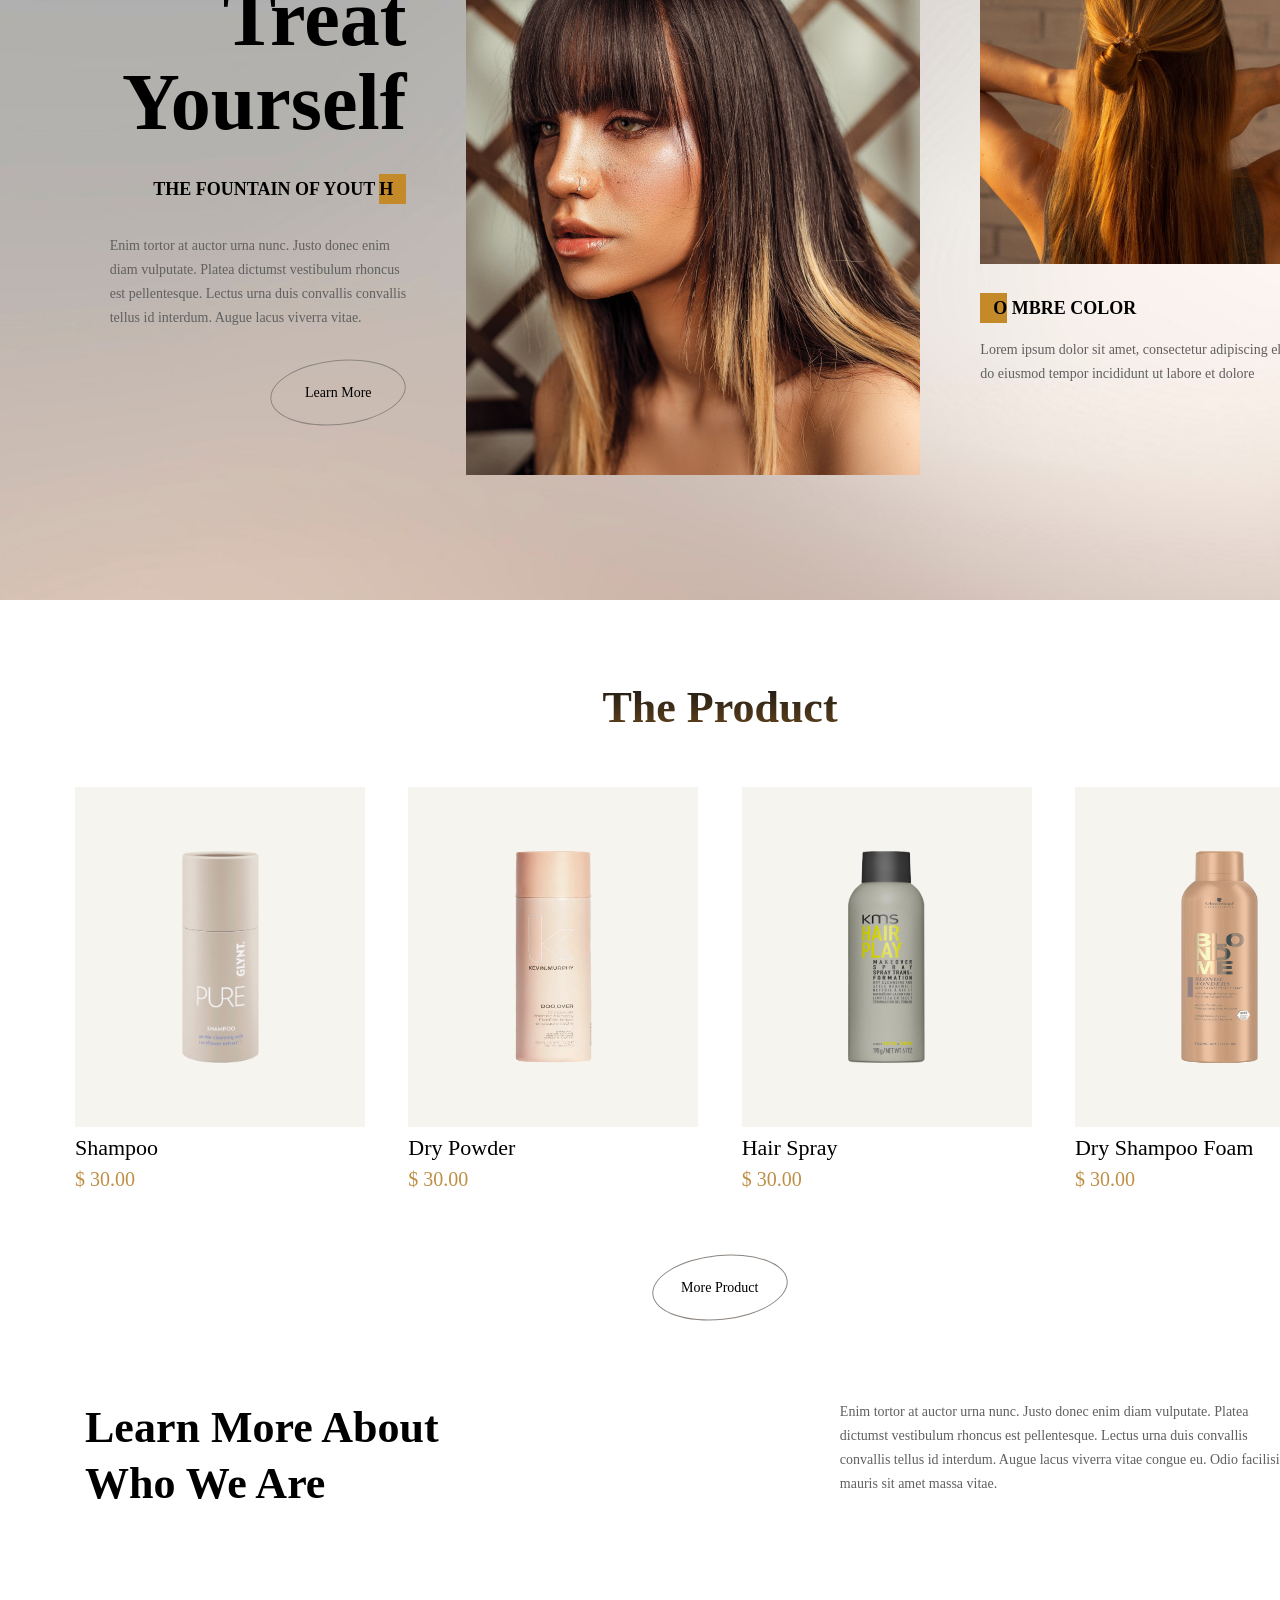
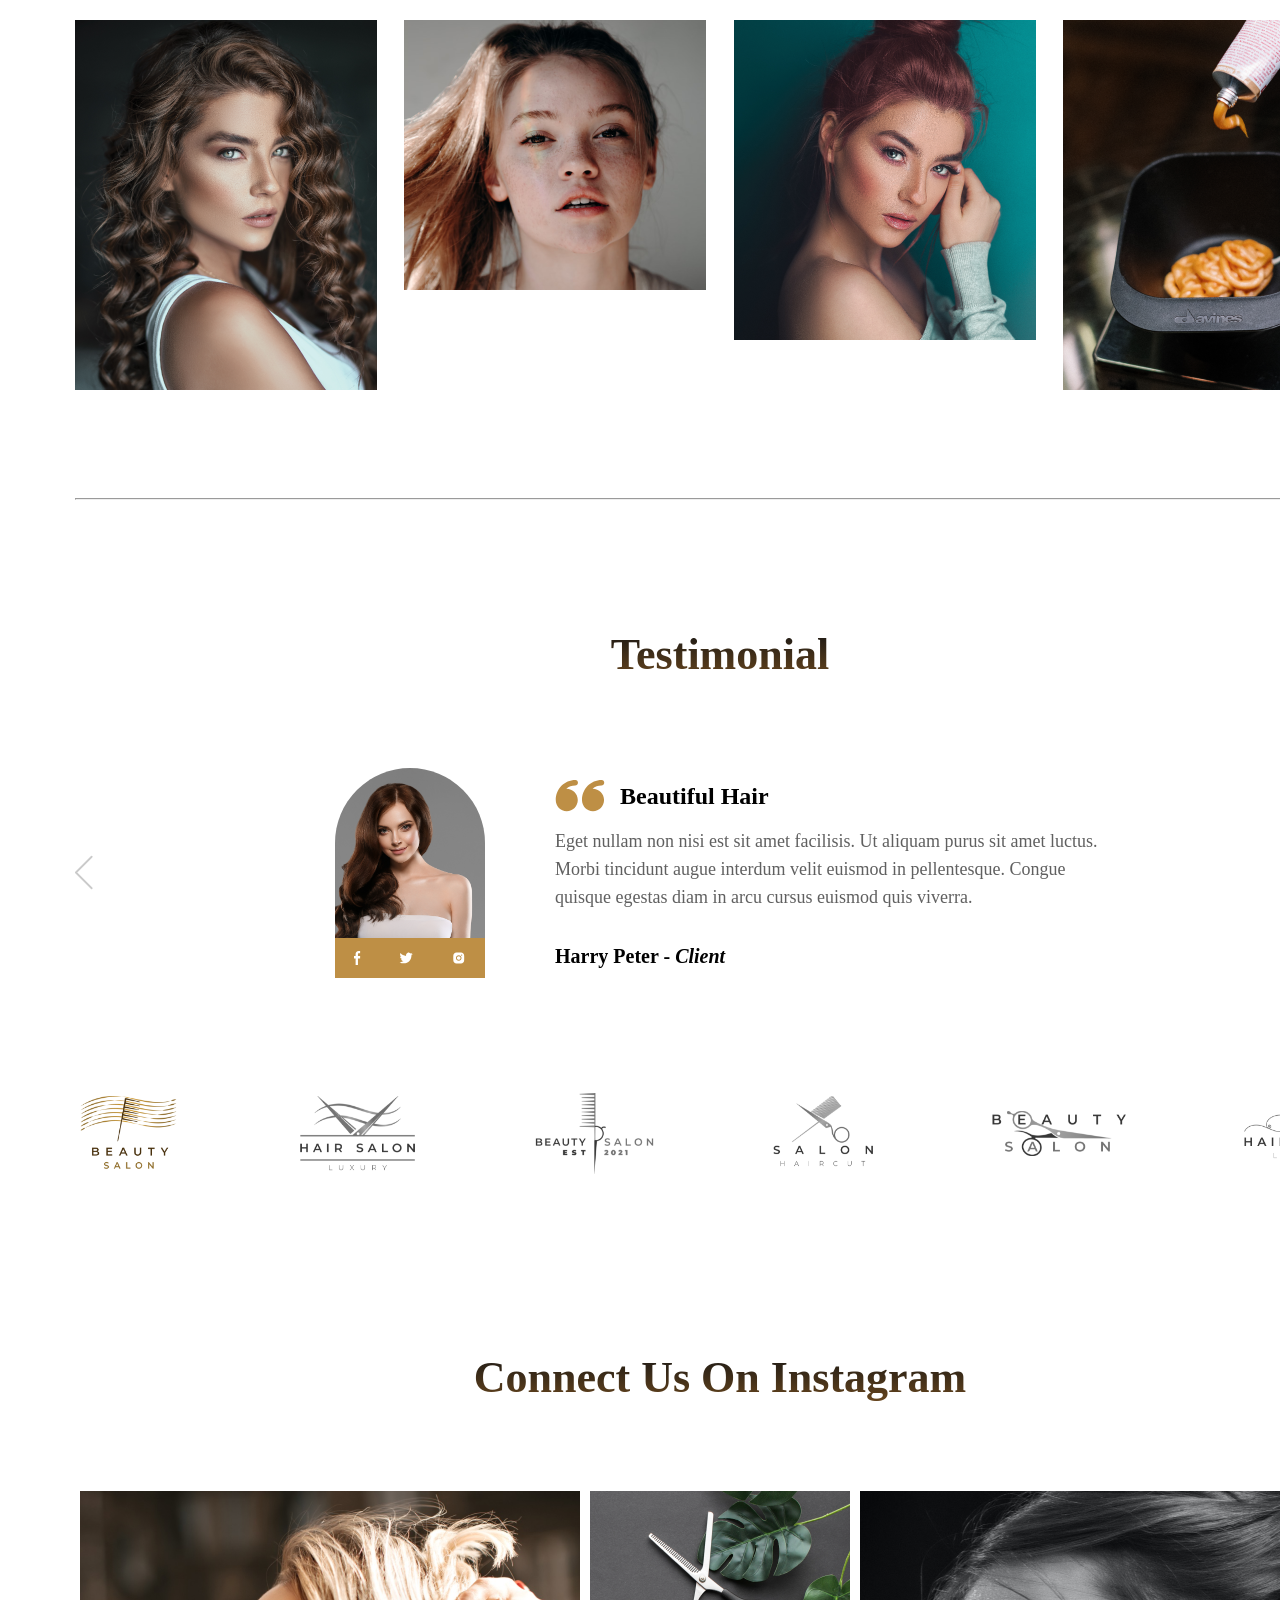
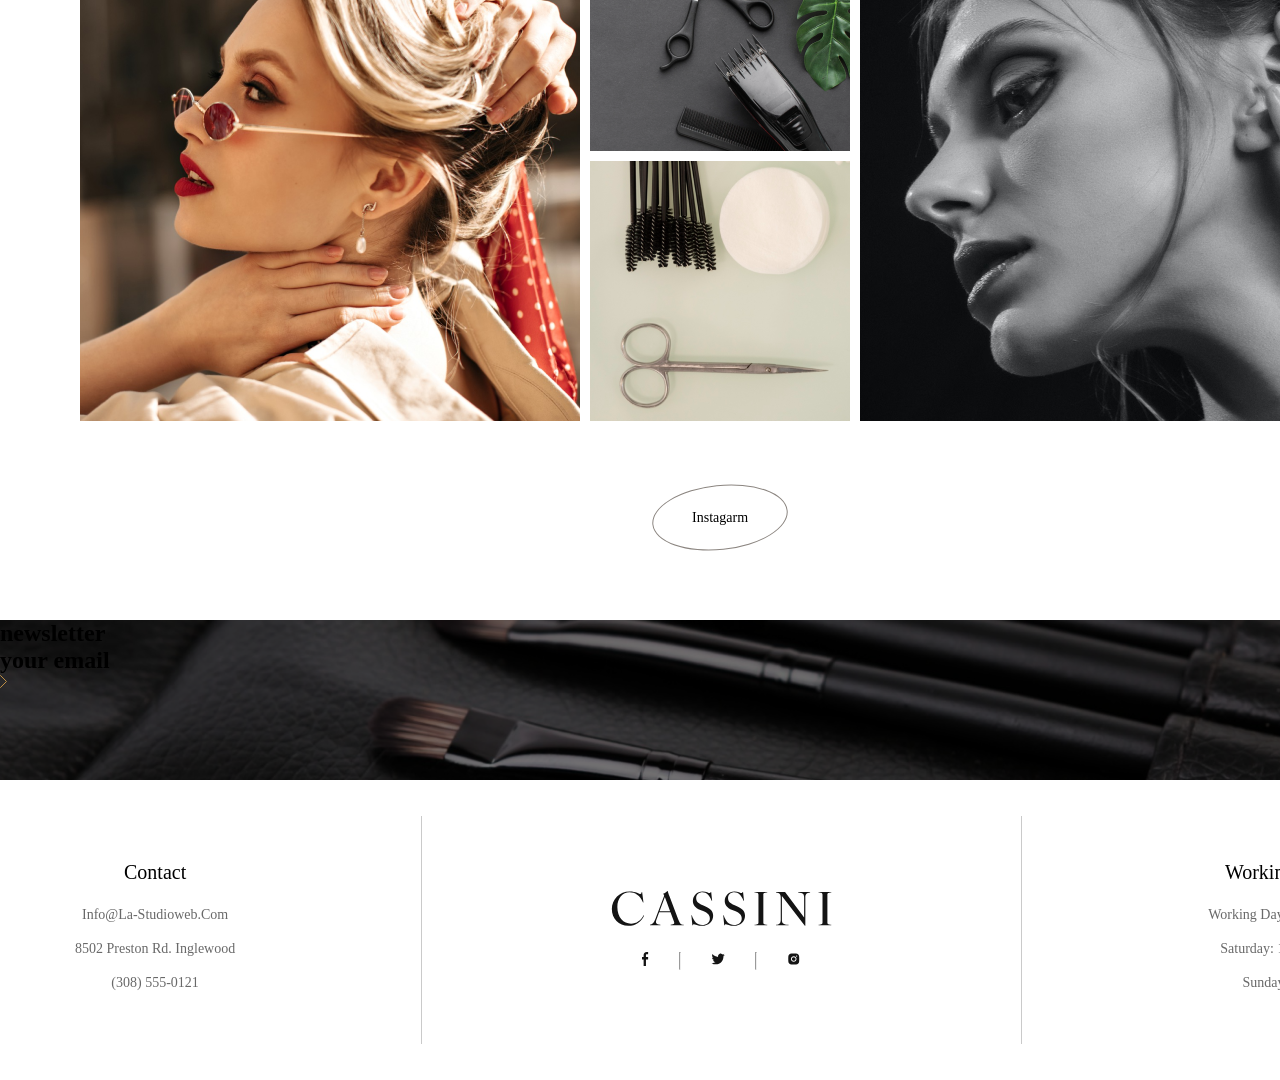
==== commit 95da5d34: "i add functional" ====
--- a/page2.html
+++ b/page2.html
@@ -5,8 +5,9 @@
     <meta name="viewport" content="width=device-width, initial-scale=1.0" />
     <title>about salon</title>
     <link rel="stylesheet" href="./page2.css" />
+    <script src="./index.js" defer></script>
   </head>
-  <body>
+  <body class="body">
     <div class="container">
       <nav>
         <div class="nav-2">
@@ -21,11 +22,17 @@
               <a href="">blog</a>
               <a href="">shop</a>
             </div>
-            <div class="nav-svg">
+             <div class="nav-svg">
               <img class="line" src="./svg/black-nav-line.svg" alt="" />
               <img class="search" src="./svg/search-black.svg" alt="" />
-              <img class="bag" src="./svg/black-bag.svg" alt="" />
+              <img class="bag" id="bag" src="./svg/black-bag.svg" alt="" />
+              <div class="menu" id="burger">
               <img class="burger" src="./svg/line-black.svg" alt="" />
+              <ul class="nav-list">
+                 <ol id="btn">page-01</ol>
+                 <ol id="goBtn" >page-02</ol>
+              </ul>
+              </div>
             </div>
           </div>
         </div>
@@ -41,14 +48,14 @@
                 </h1>
               </div>
 
-              <div class="main-1-radius">
-                <h2>book now</h2>
-              </div>
+                  <div class="main-button">
+                   <button>Page-1</button>
+            </div>
             </div>
 
             <div class="photo-wrapper">
               <img
-                src="./img/f5e1347d39411c68114d0efd94a3605abd18f9f9.jpg"
+                src="./img/page-2-img-01.png"
                 alt=""
                 srcset=""
               />
@@ -78,7 +85,7 @@
           </div>
         </div>
 
-        <div class="main-2-container">
+        <div class="real main-2-container">
           <div class="main-2-heder">
             <div class="main-2-card">
               <div class="svg-main2">
@@ -152,7 +159,7 @@
             </div>
           </div>
         </div>
-        <div class="main-3-container">
+        <div class="real main-3-container">
           <div class="kavichki-main-3">
             <img src="./svg/real-kavichki.svg" alt="" />
           </div>
@@ -164,7 +171,7 @@
             </p>
           </div>
         </div>
-        <div class="main-4-container">
+        <div class="real main-4-container">
           <div class="main-4-content">
             <h2>the services</h2>
             <div class="main-4-card">
@@ -215,7 +222,7 @@
             </div>
           </div>
         </div>
-        <div class="main-5-container">
+        <div class="real main-5-container">
           <div class="main-5-text">
             <h3>
               Treat <br />
@@ -249,7 +256,7 @@
             </div>
           </div>
         </div>
-        <div class="main-6-container">
+        <div class="real main-6-container">
           <div class="main-6-content">
             <h3>the product</h3>
             <div class="card-6">
@@ -298,7 +305,7 @@
             </div>
           </div>
         </div>
-        <div class="main-7-container">
+        <div class="real main-7-container">
           <div class="main-7-text">
             <h2>
               learn more about <br />
@@ -330,7 +337,7 @@
           </div>
           <div class="main-7-hr"><hr /></div>
         </div>
-        <div class="main-8-container">
+        <div class="real main-8-container">
            <div class="text-8">
             <h2>testimonial</h2>
           </div>
@@ -379,7 +386,7 @@
             <img class="main-8-svg-06" src="./svg/Aset-06.svg" alt="" />
           </div>
         </div>
-          <div class="main-9-container">
+          <div class="real main-9-container">
             <div class="main-9-text"> 
                  <h2>connect us on instagram</h2>
             </div>
@@ -393,7 +400,7 @@
               <h2>instagarm</h2>
             </div>
         </div>
-        <div class="main-10-container">
+        <div class="real main-10-container">
              <div class="main-10-text">
                <h2>newsletter</h2>
              </div>
--- a/page2.css
+++ b/page2.css
@@ -13,12 +13,105 @@
   align-items: center;
 }
 
+
+.real {
+  opacity: 0;
+  transform: translateY(60px);
+  transition: opacity 0.7s ease, transform 0.7s ease;
+}
+
+.real.show {
+  opacity: 1;
+  transform: translateY(0);
+}
+
+
+
+body.active{
+  background-color: black;
+  color: white;
+} 
+
+.nav-svg img{
+  cursor: pointer;
+}
+
 nav {
   position: fixed;
   width: 1440px;
   height: 130px;
 }
 
+.main-button button {
+  border: none;
+  width: 132px;
+  height: 42px;
+  font-weight: 400;
+  font-size: 14px;
+  leading-trim: NONE;
+  line-height: 100%;
+  letter-spacing: 0px;
+  text-align: center;
+  text-transform: uppercase;
+  border: 1px solid white;
+  background-color: transparent;
+  color: white;
+  cursor: pointer;
+}
+
+.menu {
+  position: relative;
+}
+
+
+.burger {
+  width: 34px;
+  cursor: pointer;
+}
+
+
+.nav-list {
+  position: absolute;
+  top: 45px;
+  right: 0;
+   width: 100px;
+  background: #1a1a1a;
+  padding: 18px 22px;
+  border-radius: 10px;
+
+  display: flex;
+  flex-direction: column;
+  gap: 14px;
+
+  opacity: 0;
+  visibility: hidden;
+  transform: translateY(-10px);
+
+  transition: 0.25s ease;
+}
+
+
+.nav-list.active {
+  opacity: 1;
+  visibility: visible;
+  transform: translateY(0);
+}
+
+
+.nav-list ol {
+  margin: 0;
+  color: white;
+  font-size: 17px;
+  cursor: pointer;
+  transition: color 0.2s, transform 0.2s;
+}
+
+.nav-list ol:hover {
+  color: #f4c430;
+  transform: translateX(4px);
+}
+
+
 .nav-2 {
   width: 1290px;
   height: 100px;
@@ -49,6 +142,8 @@
   width: 44px;
   height: 12px;
 }
+
+
 
 .nav-a-teg {
   display: flex;
@@ -147,15 +242,14 @@
 
 
 .photo-wrapper {
-  width: 317px;
-height: 361px;
+  width: 650px;
+height: 661px;
 }
 
 
 .photo-wrapper img{
     width: 100%;
     height: 100%;
-    object-fit: cover;
 }
 
 .orange-border-container{
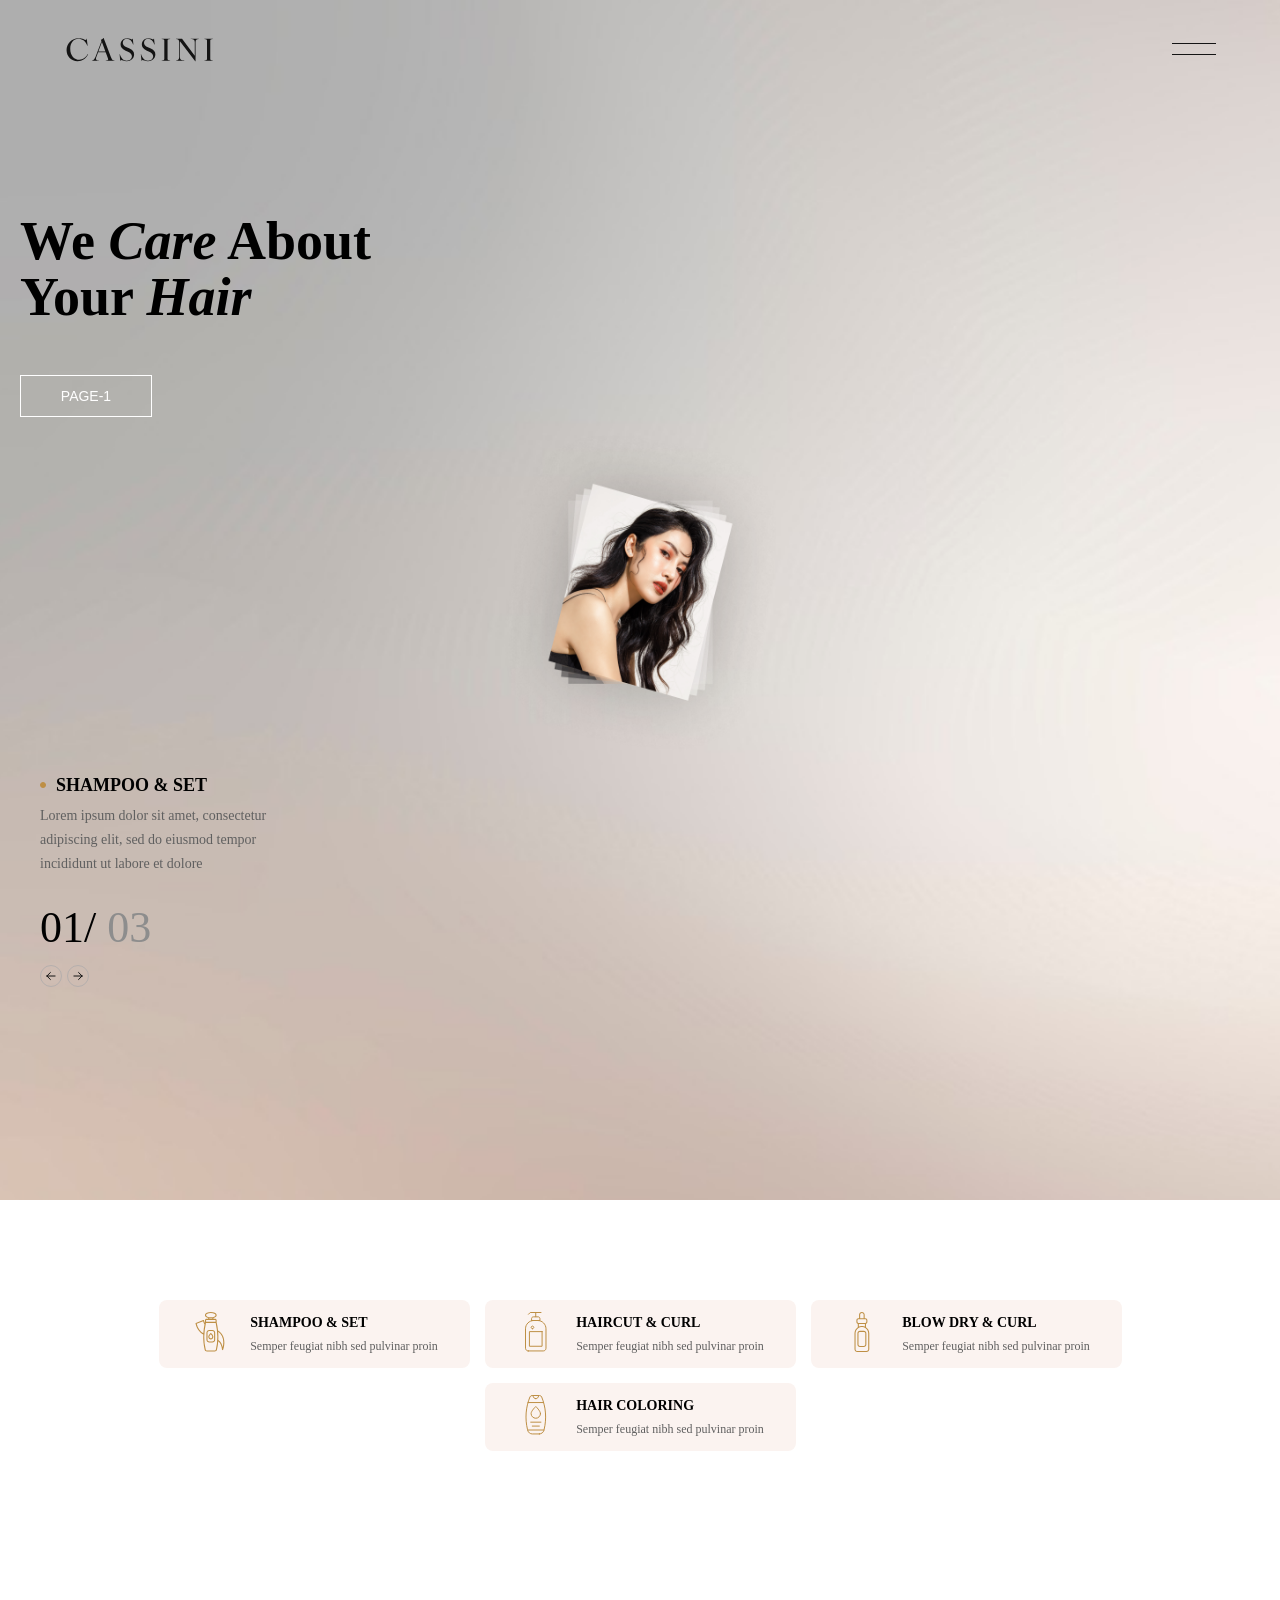
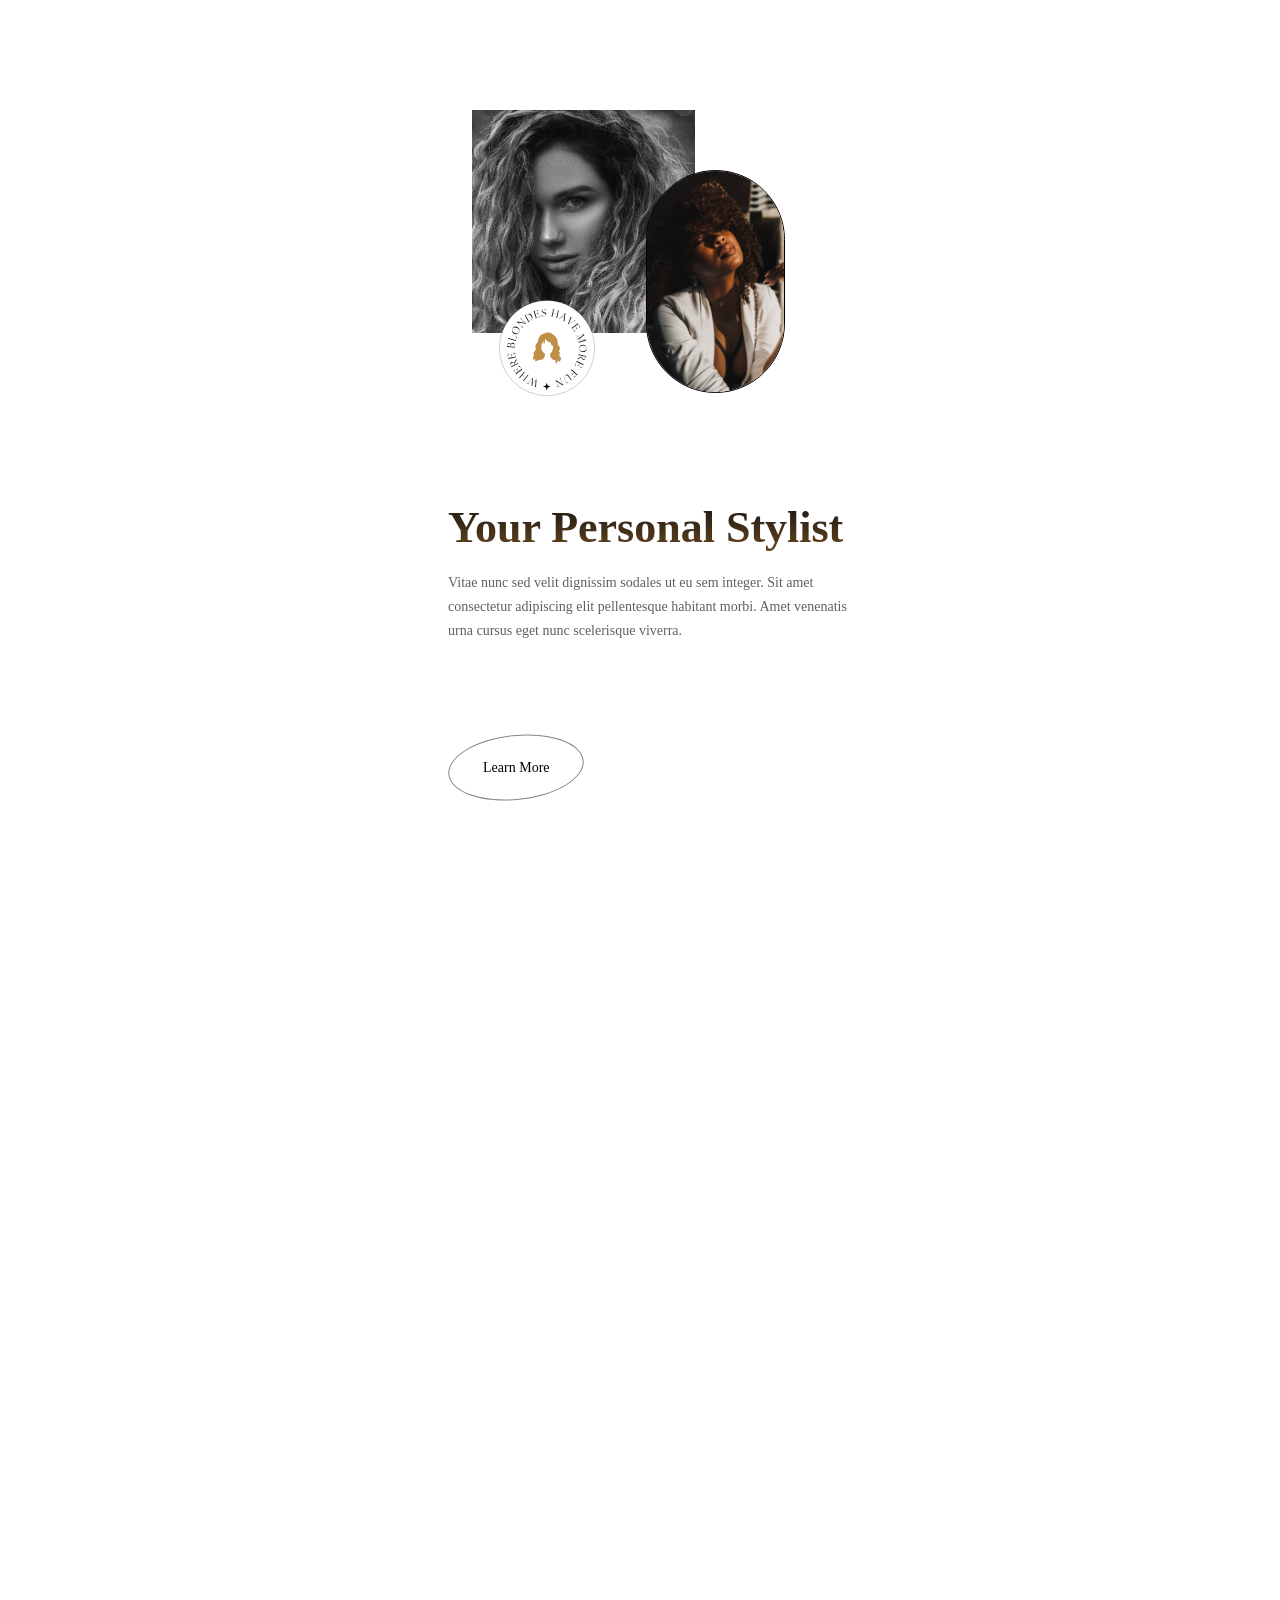
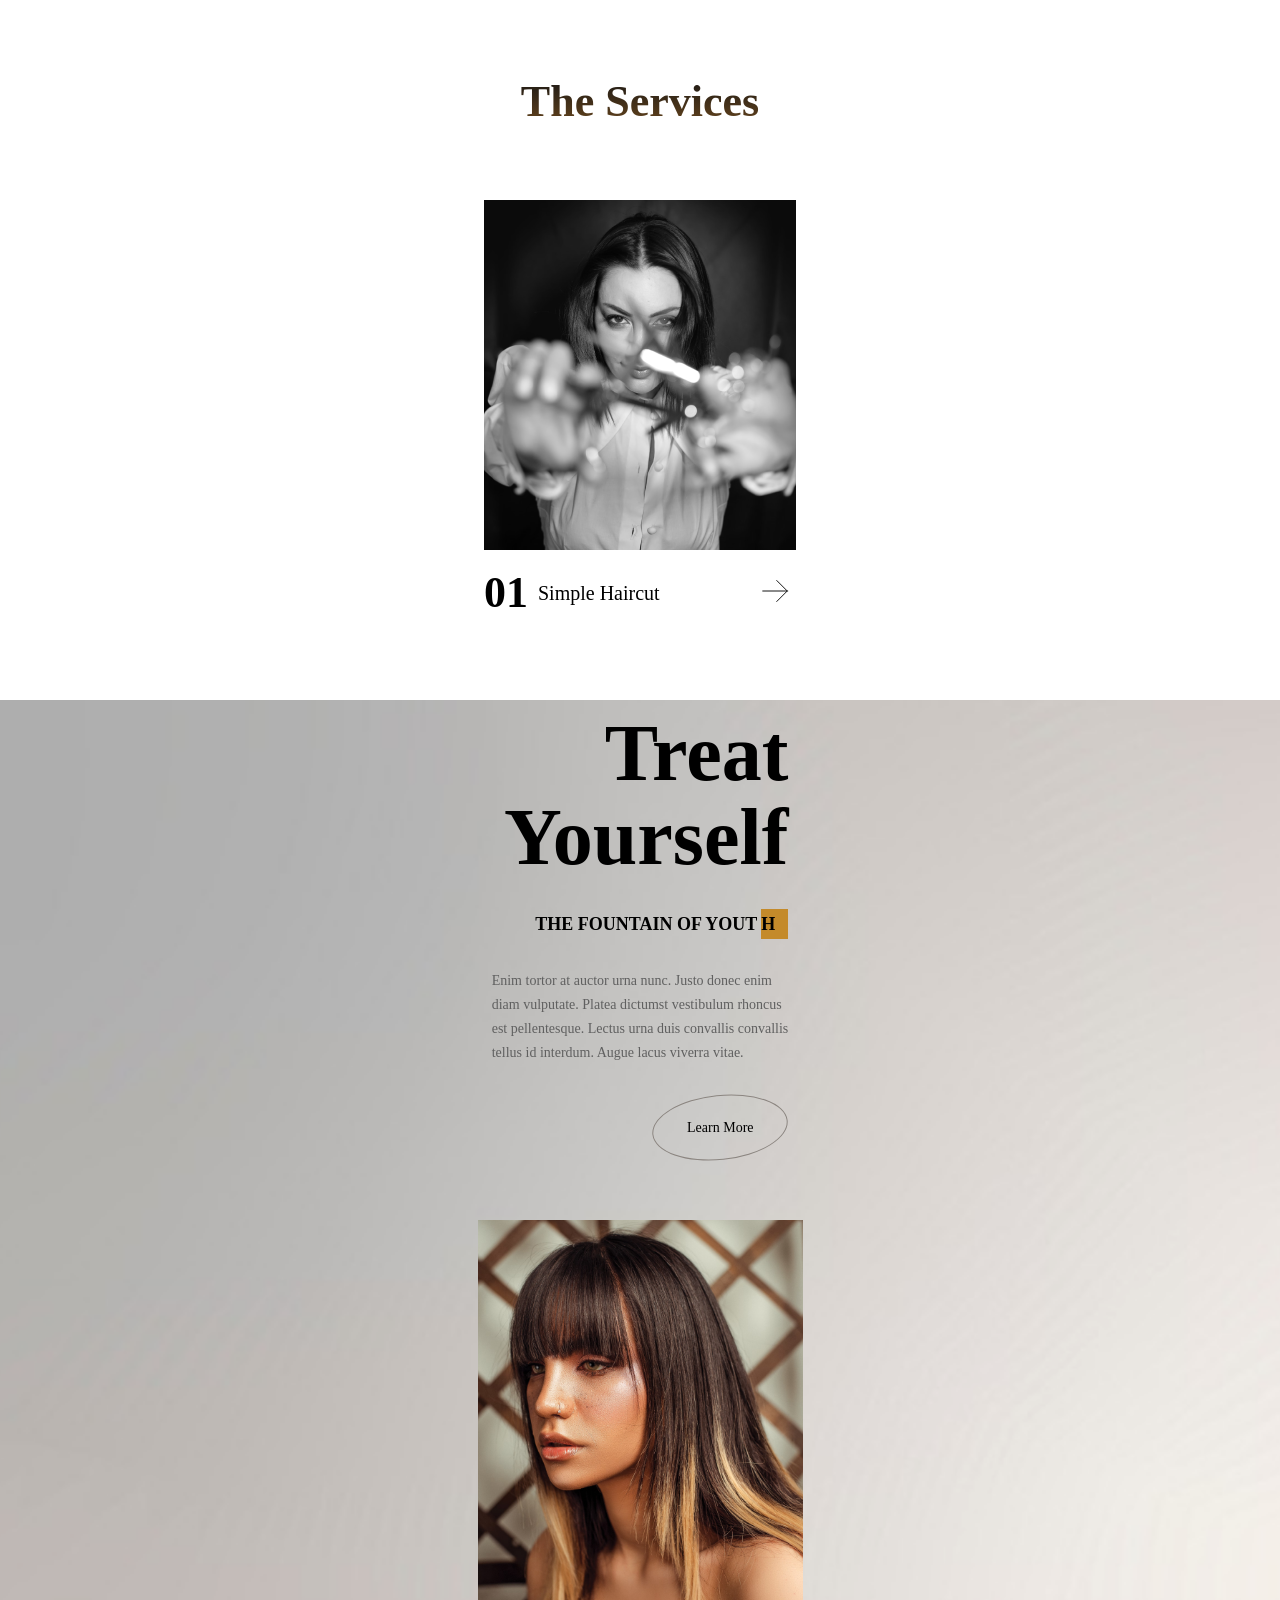
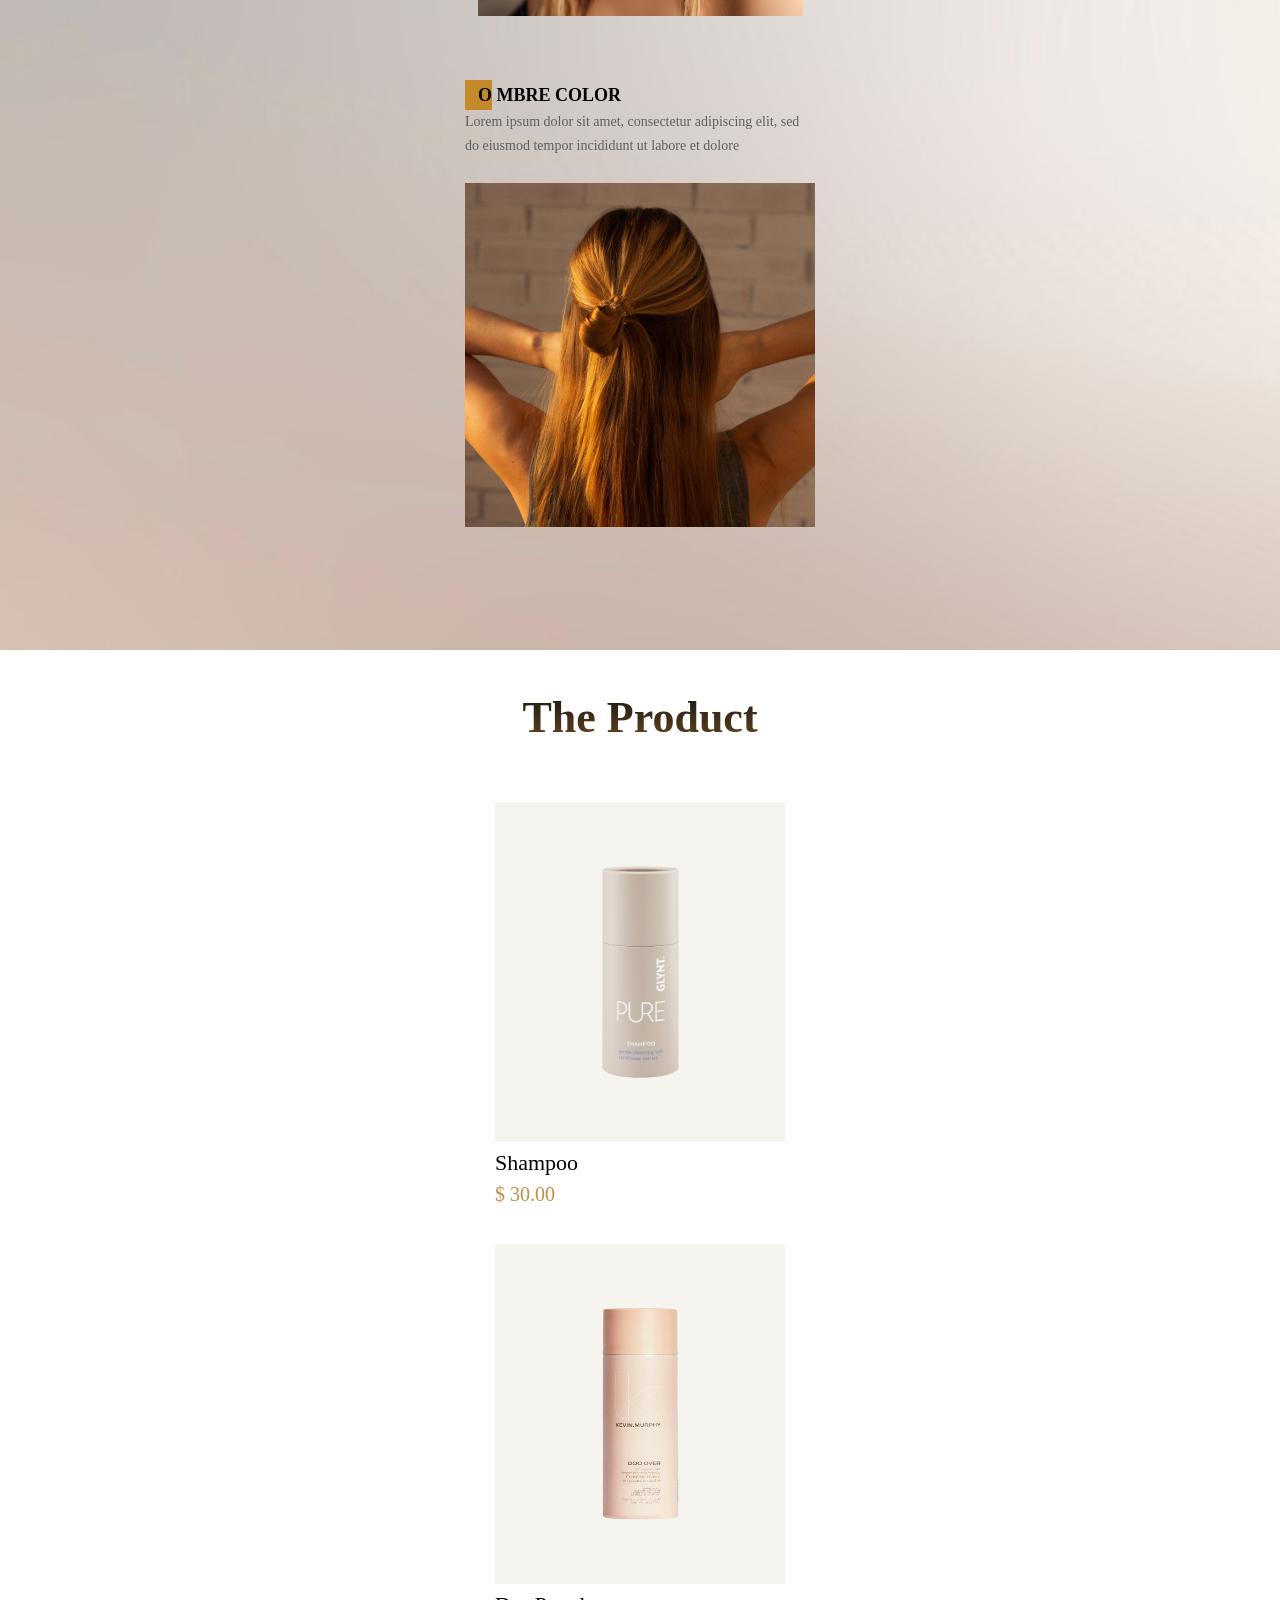
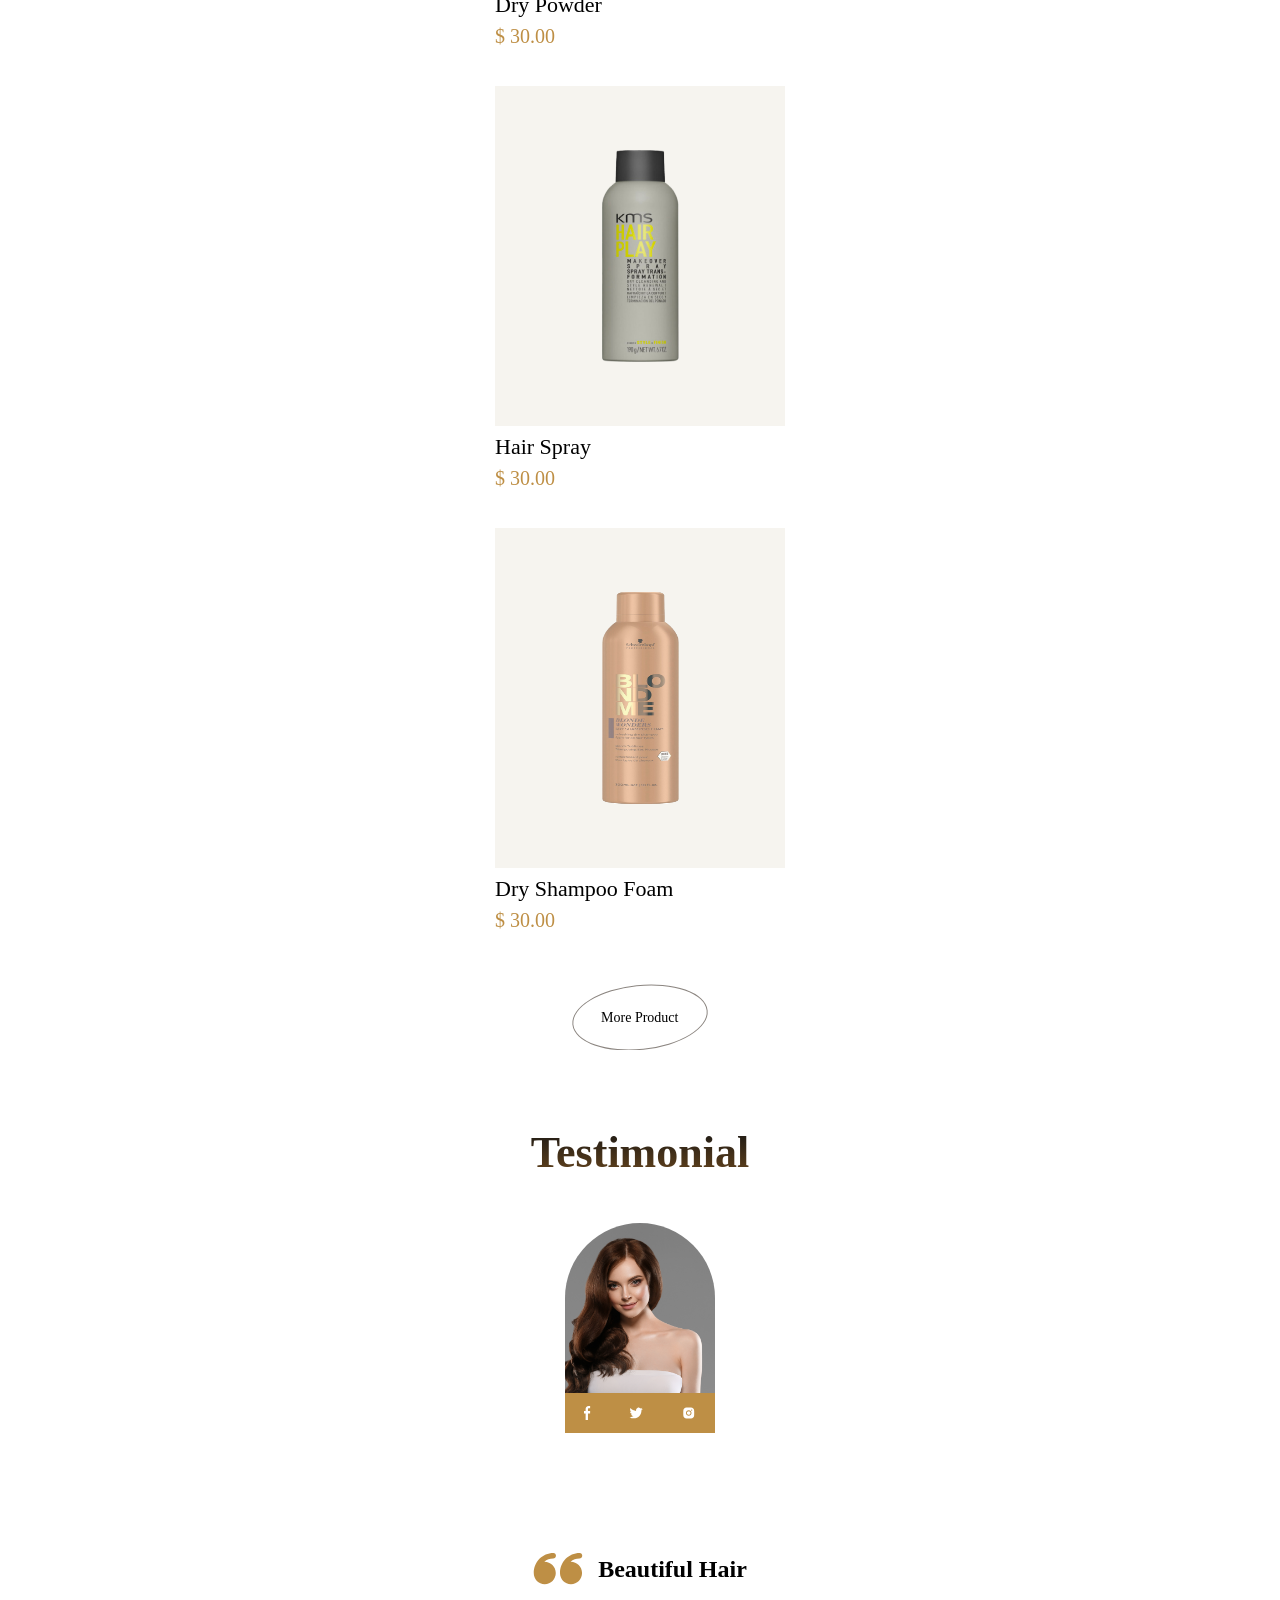
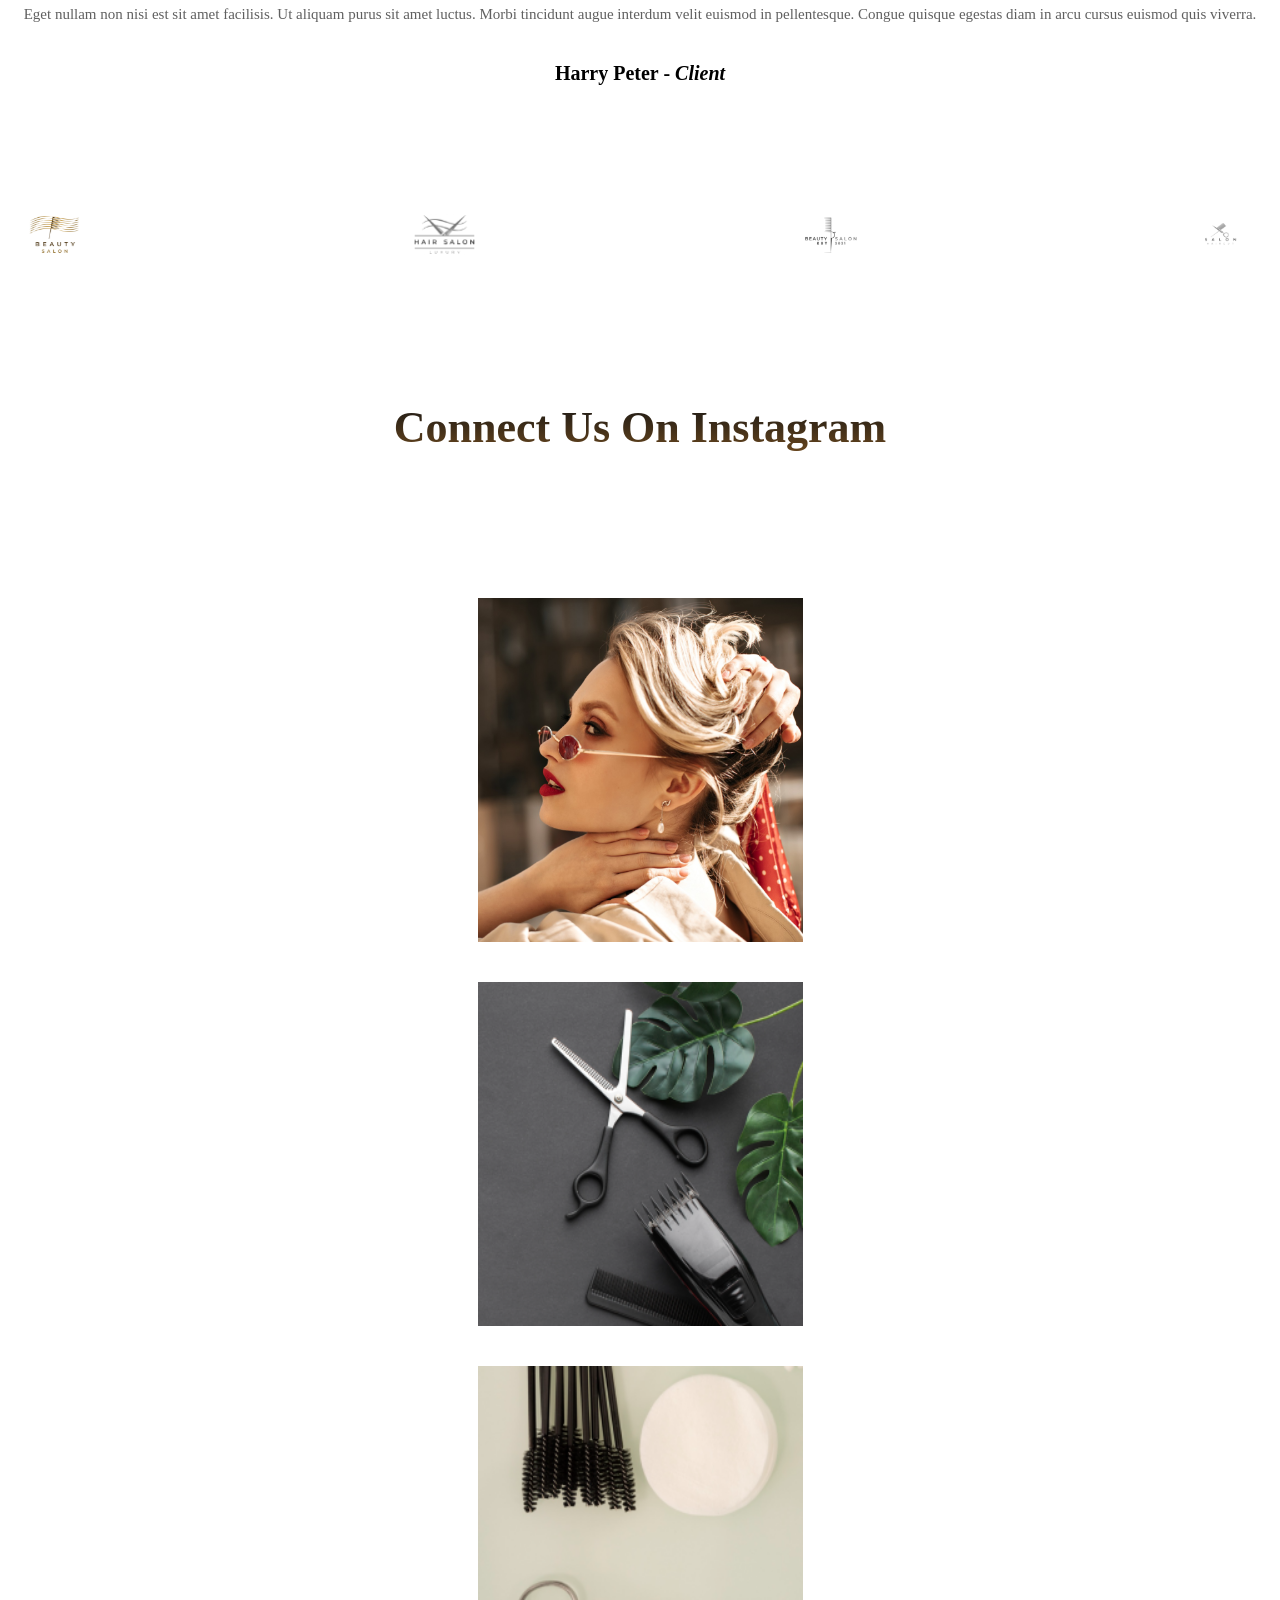
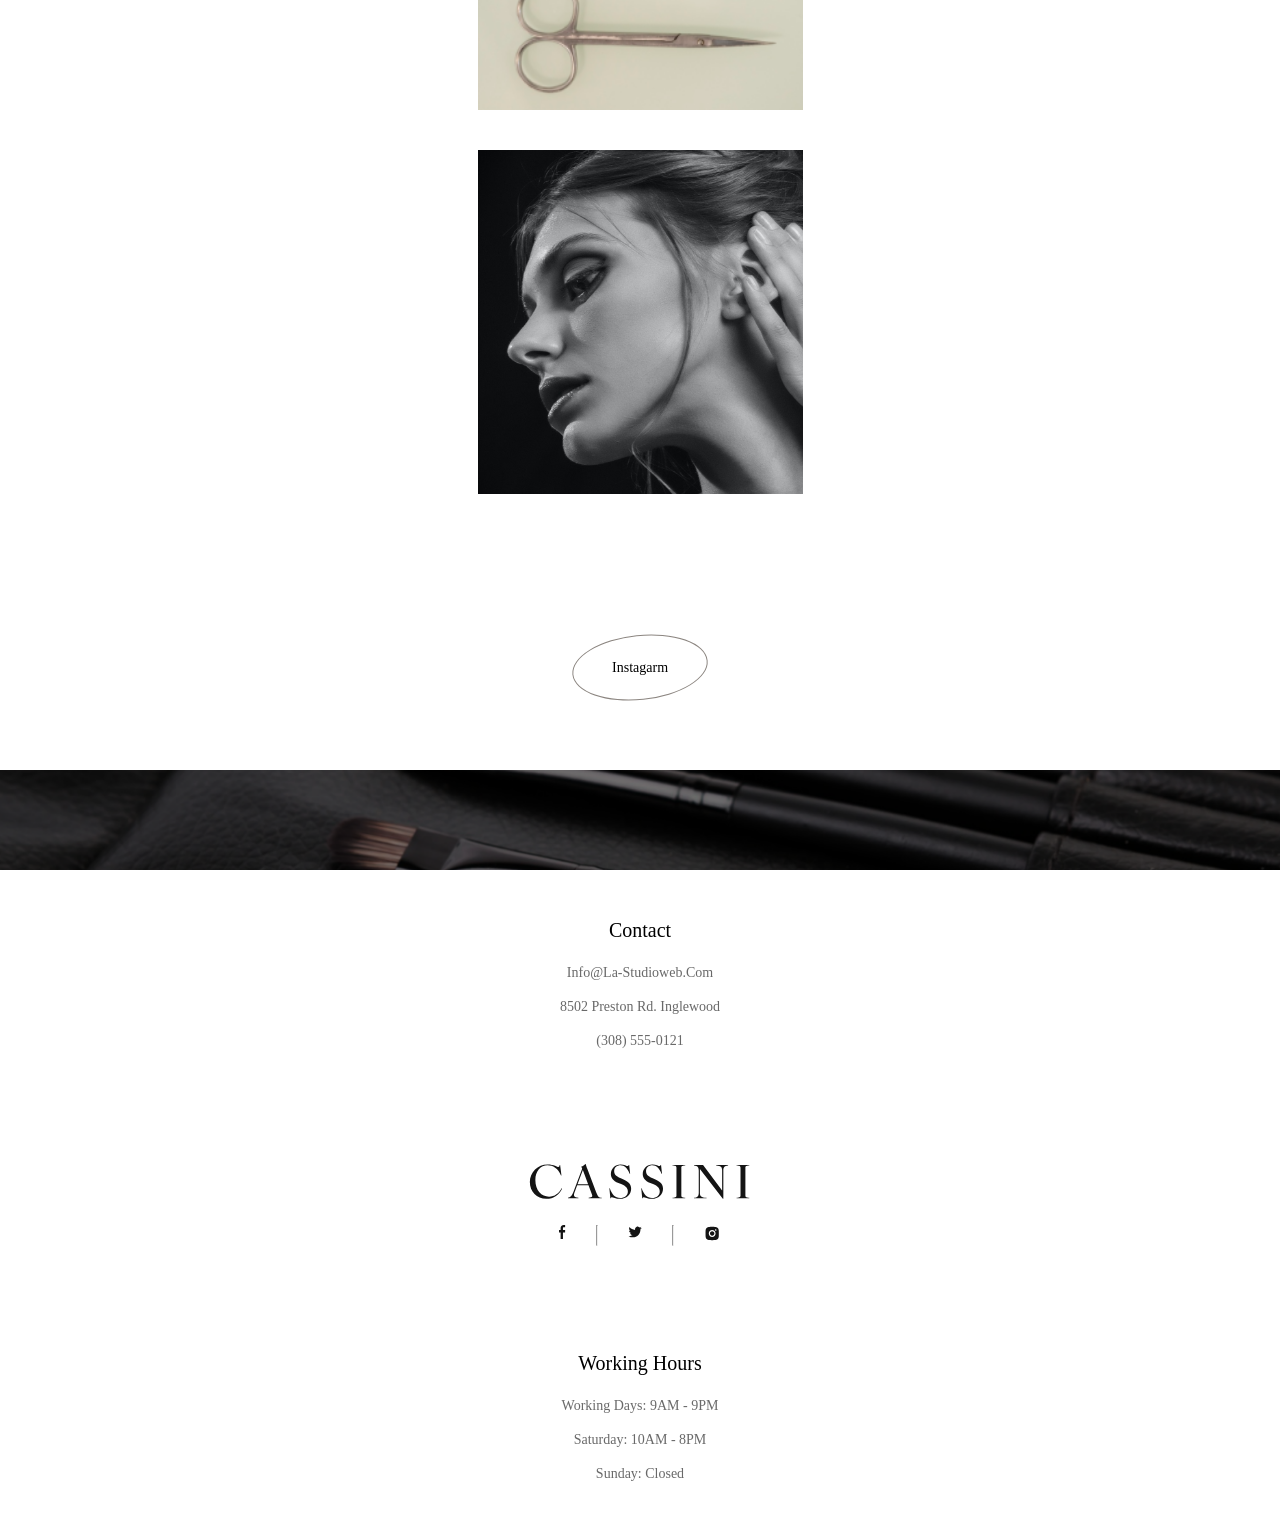
==== commit a6f1928d: "i add responsiv" ====
--- a/page2.html
+++ b/page2.html
@@ -1,4 +1,4 @@
-<!DOCTYPE html>
+<!doctype html>
 <html lang="en">
   <head>
     <meta charset="UTF-8" />
@@ -15,50 +15,80 @@
             <img src="./svg/cassini-black.svg" alt="" />
           </div>
           <div class="nav-a-teg-container">
-            <div class="nav-a-teg">
-              <a href="">Home</a>
-              <a href="">pages</a>
-              <a href="">service</a>
-              <a href="">blog</a>
-              <a href="">shop</a>
-            </div>
-             <div class="nav-svg">
+            <div class="nav-a-teg nav-a-teg-respon">
+              <a href="#home">Home</a>
+              <a href="#hairstyles">Hairstyles</a>
+              <a href="#prices">Prices</a>
+              <a href="#hairdresser">Hairdresser</a>
+              <a href="#Latest">Latest</a>
+              <a href="#product">Product</a>
+              <a href="#conect-us">instagram</a>
+              <a href="#contact">Contact</a>
+            </div>
+            <div class="nav-svg">
               <img class="line" src="./svg/black-nav-line.svg" alt="" />
               <img class="search" src="./svg/search-black.svg" alt="" />
               <img class="bag" id="bag" src="./svg/black-bag.svg" alt="" />
-              <div class="menu" id="burger">
-              <img class="burger" src="./svg/line-black.svg" alt="" />
-              <ul class="nav-list">
-                 <ol id="btn">page-01</ol>
-                 <ol id="goBtn" >page-02</ol>
-              </ul>
-              </div>
-            </div>
+            </div>
+          </div>
+
+          <div class="menu" id="burger">
+            <img class="burger" src="./svg/line-black.svg" alt="" />
+            <ul class="nav-list">
+              <ol id="btn">
+                page-01
+              </ol>
+              <ol id="goBtn">
+                page-02
+              </ol>
+              <hr />
+              <br />
+              <ol class="nav-a-teg">
+                <a href="#home">Home</a>
+              </ol>
+              <ol class="nav-a-teg">
+                <a href="#hairstyles">Hairstyles</a>
+              </ol>
+              <ol class="nav-a-teg">
+                <a href="#prices">Prices</a>
+              </ol>
+              <ol class="nav-a-teg">
+                <a href="#hairdresser">Hairdresser</a>
+              </ol>
+              <ol class="nav-a-teg">
+                <a href="#Latest">Latest</a>
+              </ol>
+              <ol class="nav-a-teg">
+                <a href="#product">Product</a>
+              </ol>
+              <ol class="nav-a-teg">
+                <a href="#conect-us">instagram</a>
+              </ol>
+              <ol class="nav-a-teg">
+                <a href="#contact">Contact</a>
+              </ol>
+            </ul>
           </div>
         </div>
       </nav>
       <main>
-        <div class="main-1-container">
+        <div id="home" class="main-1-container">
           <div class="main-1-content">
             <div class="main-1-heder">
-              <div>
+              <div class="text-01-own">
                 <h1>
                   We <i>care</i> about <br />
                   your <i>hair</i>
                 </h1>
               </div>
 
-                  <div class="main-button">
-                   <button>Page-1</button>
-            </div>
+              <div class="main-button">
+                <button>Page-1</button>
+              </div>
             </div>
 
             <div class="photo-wrapper">
-              <img
-                src="./img/page-2-img-01.png"
-                alt=""
-                srcset=""
-              />
+              <img src="./img/page-2-img-01.png" alt="" srcset="" />
             </div>
 
             <div class="main-1-text">
@@ -85,81 +115,99 @@
           </div>
         </div>
 
-        <div class="real main-2-container">
-          <div class="main-2-heder">
-            <div class="main-2-card">
-              <div class="svg-main2">
-                <img src="./svg/set-1.svg" alt="" />
-              </div>
-              <div class="card-text">
-                <h2>Shampoo & set</h2>
-                <span>Semper feugiat nibh sed pulvinar proin</span>
-              </div>
-            </div>
-
-            <div class="main-2-card">
-              <div class="svg-main2">
-                <img src="./svg/set-2.svg" alt="" />
-              </div>
-              <div class="card-text">
-                <h2>HAIRCUT & CURL</h2>
-                <span>Semper feugiat nibh sed pulvinar proin</span>
-              </div>
-            </div>
-
-            <div class="main-2-card">
-              <div class="svg-main2">
-                <img src="./svg/set-3.svg" alt="" />
-              </div>
-              <div class="card-text">
-                <h2>BLOW DRY & CURL</h2>
-                <span>Semper feugiat nibh sed pulvinar proin</span>
-              </div>
-            </div>
-
-            <div class="main-2-card">
-              <div class="svg-main2">
-                <img src="./svg/set-4.svg" alt="" />
-              </div>
-              <div class="card-text">
-                <h2>HAIR COLORING</h2>
-                <span>Semper feugiat nibh sed pulvinar proin</span>
-              </div>
-            </div>
-          </div>
-
-          <div class="main-2-content">
-            <div class="main-2-text">
-              <div class="text-2">
-                <h2>Your personal stylist</h2>
-                <p>
-                  Vitae nunc sed velit dignissim sodales ut eu sem integer. Sit
-                  amet <br />
-                  consectetur adipiscing elit pellentesque habitant morbi. Amet
-                  venenatis <br />
-                  urna cursus eget nunc scelerisque viverra.
-                </p>
-              </div>
-
-              <div class="main-1-radius">
-                <h2>learn more</h2>
-              </div>
-            </div>
-
-            <div class="main-2-img">
-              <div class="main-2-img-01">
-                <img src="./svg/logo-main-2.svg" alt="" />
-              </div>
-              <div class="main-2-img-02">
-                <img src="./img/page-2-img-02.png" alt="" />
-              </div>
-              <div class="main-2-img-03">
-                <img src="./img/page-2-img-03.png" alt="" />
-              </div>
-            </div>
-          </div>
-        </div>
-        <div class="real main-3-container">
+        <div id="about" class="real main-2-container">
+          <div class="content-2-responsiv">
+            <div class="main-2-heder">
+              <div class="main-2-card">
+                <div class="svg-main2">
+                  <img src="./svg/set-1.svg" alt="" />
+                </div>
+                <div class="card-text">
+                  <h2>Shampoo & set</h2>
+                  <span>Semper feugiat nibh sed pulvinar proin</span>
+                </div>
+              </div>
+
+              <div class="main-2-card">
+                <div class="svg-main2">
+                  <img src="./svg/set-2.svg" alt="" />
+                </div>
+                <div class="card-text">
+                  <h2>HAIRCUT & CURL</h2>
+                  <span>Semper feugiat nibh sed pulvinar proin</span>
+                </div>
+              </div>
+
+              <div class="main-2-card">
+                <div class="svg-main2">
+                  <img src="./svg/set-3.svg" alt="" />
+                </div>
+                <div class="card-text">
+                  <h2>BLOW DRY & CURL</h2>
+                  <span>Semper feugiat nibh sed pulvinar proin</span>
+                </div>
+              </div>
+
+              <div class="main-2-card">
+                <div class="svg-main2">
+                  <img src="./svg/set-4.svg" alt="" />
+                </div>
+                <div class="card-text">
+                  <h2>HAIR COLORING</h2>
+                  <span>Semper feugiat nibh sed pulvinar proin</span>
+                </div>
+              </div>
+            </div>
+            <div class="main-2-content">
+              <div class="main-2-text">
+                <div class="text-2">
+                  <h2>Your personal stylist</h2>
+                  <p>
+                    Vitae nunc sed velit dignissim sodales ut eu sem integer.
+                    Sit amet <br />
+                    consectetur adipiscing elit pellentesque habitant morbi.
+                    Amet venenatis <br />
+                    urna cursus eget nunc scelerisque viverra.
+                  </p>
+                </div>
+
+                <div class="main-1-radius">
+                  <h2>learn more</h2>
+                </div>
+              </div>
+
+              <div class="main-2-img">
+                <div class="main-2-img-01">
+                  <img src="./svg/logo-main-2.svg" alt="" />
+                </div>
+                <div class="main-2-img-02">
+                  <img src="./img/page-2-img-02.png" alt="" />
+                </div>
+                <div class="main-2-img-03">
+                  <img src="./img/page-2-img-03.png" alt="" />
+                </div>
+              </div>
+              <div class="main-2-text responsiv-main-2-text">
+                <div class="text-2">
+                  <h2>Your personal stylist</h2>
+                  <p>
+                    Vitae nunc sed velit dignissim sodales ut eu sem integer.
+                    Sit amet <br />
+                    consectetur adipiscing elit pellentesque habitant morbi.
+                    Amet venenatis <br />
+                    urna cursus eget nunc scelerisque viverra.
+                  </p>
+                </div>
+
+                <div class="main-1-radius">
+                  <h2>learn more</h2>
+                </div>
+              </div>
+            </div>
+          </div>
+        </div>
+
+        <div id="hairstyles" class="real main-3-container">
           <div class="kavichki-main-3">
             <img src="./svg/real-kavichki.svg" alt="" />
           </div>
@@ -170,8 +218,17 @@
               make them feel so much better.
             </p>
           </div>
-        </div>
-        <div class="real main-4-container">
+
+          <div class="main-3-p main-text-responsiv">
+            <p>
+              Hairdressers are a wonderful breed. You work one on one with
+              another human being and the object is to make them feel so much
+              better.
+            </p>
+          </div>
+        </div>
+
+        <div id="prices" class="real main-4-container">
           <div class="main-4-content">
             <h2>the services</h2>
             <div class="main-4-card">
@@ -189,8 +246,9 @@
                   </div>
                 </div>
               </div>
-              <hr />
-              <div class="card-04">
+              <!-- <hr /> -->
+
+              <!-- <div class="card-04">
                 <div class="main-4-img-01">
                   <img src="./img/page-2-img-06.png" alt="" />
                 </div>
@@ -203,8 +261,9 @@
                     <img src="./svg/strelka.svg" alt="" />
                   </div>
                 </div>
-              </div>
-              <hr />
+              </div> -->
+
+              <!-- <hr />
               <div class="card-04">
                 <div class="main-4-img-01">
                   <img src="./img/page-2-img-07.png" alt="" />
@@ -218,11 +277,11 @@
                     <img src="./svg/strelka.svg" alt="" />
                   </div>
                 </div>
-              </div>
-            </div>
-          </div>
-        </div>
-        <div class="real main-5-container">
+              </div> -->
+            </div>
+          </div>
+        </div>
+        <div id="hairdresser" class="real main-5-container">
           <div class="main-5-text">
             <h3>
               Treat <br />
@@ -243,6 +302,14 @@
             <img src="./img/page-2-img-08.png" alt="" />
           </div>
           <div class="main-5-img-text">
+            <div class="main-5-fototext main-5-fototext-responsiv">
+              <h2><span class="letter letter-2">O</span> mbre color</h2>
+              <p>
+                Lorem ipsum dolor sit amet, consectetur adipiscing elit, sed
+                <br />
+                do eiusmod tempor incididunt ut labore et dolore
+              </p>
+            </div>
             <div class="main-5-img-02">
               <img src="./img/page-2-img-09.png" alt="" />
             </div>
@@ -256,7 +323,7 @@
             </div>
           </div>
         </div>
-        <div class="real main-6-container">
+        <div id="customer" class="real main-6-container">
           <div class="main-6-content">
             <h3>the product</h3>
             <div class="card-6">
@@ -305,155 +372,129 @@
             </div>
           </div>
         </div>
-        <div class="real main-7-container">
-          <div class="main-7-text">
-            <h2>
-              learn more about <br />
-              who we are
-            </h2>
-            <p>
-              Enim tortor at auctor urna nunc. Justo donec enim diam vulputate.
-              Platea <br />
-              dictumst vestibulum rhoncus est pellentesque. Lectus urna duis
-              convallis <br />
-              convallis tellus id interdum. Augue lacus viverra vitae congue eu.
-              Odio facilisis <br />
-              mauris sit amet massa vitae.
-            </p>
-          </div>
-          <div class="main-7-img-container">
-            <div class="main-7-img">
-              <img src="./img/page-2-img-14.png" alt="" />
-            </div>
-            <div class="main-7-img-02">
-              <img src="./img/page-2-img-15.png" alt="" />
-            </div>
-            <div class="main-7-img-03">
-              <img src="./img/page-2-img-16.png" alt="" />
-            </div>
-            <div class="main-7-img-04">
-              <img src="./img/page-2-img-17.png" alt="" />
-            </div>
-          </div>
-          <div class="main-7-hr"><hr /></div>
-        </div>
-        <div class="real main-8-container">
-           <div class="text-8">
-            <h2>testimonial</h2>
-          </div>
-          <div class="main-8-card-container">
-            <div class="card-8-strelochka">
-              <img src="./svg/strelka-scrol.svg" alt="" />
-            </div>
-            <div class="card-8-main">
-              <div class="main-8-img-container">
-                <div class="main-8-img">
-                  <img src="./img/page-2-img-18.jpg" alt="" />
-                </div>
-                <div class="main-8-img-svg">
-                  <img class="fb-main-8" src="./svg/fb.svg" alt="" />
-                  <img class="twiter-main-8" src="./svg/twiter.svg" alt="" />
-                  <img class="insta-main-8" src="./svg/insta.svg" alt="" />
-                </div>
-              </div>
-              <div class="card-text-main-8">
-                <div class="kavichki-text-8">
-                  <img src="./svg/kavichki-orange.svg" alt="" />
-                  <h2>beautiful hair</h2>
-                </div>
-                <div class="card-8-text">
-                  <p>
-                    Eget nullam non nisi est sit amet facilisis. Ut aliquam
-                    purus sit amet luctus. <br />
-                    Morbi tincidunt augue interdum velit euismod in
-                    pellentesque. Congue <br />
-                    quisque egestas diam in arcu cursus euismod quis viverra.
-                  </p>
-                </div>
-                <span>Harry Peter - <i>client</i></span>
-              </div>
-            </div>
-            <div class="card-8-strelochka-02">
-              <img src="./svg/strelochka-prava-scrol.svg" alt="" />
-            </div>
-          </div>
-          <div class="main-8-svg-content">
-            <img class="main-8-svg-01" src="./svg/Aset-01.svg" alt="" />
-            <img class="main-8-svg-02" src="./svg/Aset-02.svg" alt="" />
-            <img class="main-8-svg-03" src="./svg/Aset-03.svg" alt="" />
-            <img class="main-8-svg-04" src="./svg/Aset-04.svg" alt="" />
-            <img class="main-8-svg-05" src="./svg/Aset-05.svg" alt="" />
-            <img class="main-8-svg-06" src="./svg/Aset-06.svg" alt="" />
-          </div>
-        </div>
-          <div class="real main-9-container">
-            <div class="main-9-text"> 
-                 <h2>connect us on instagram</h2>
-            </div>
-            <div class="main-9-img-container">
-                   <img class="main-9-img-01" src="./img/page-2-img-19.png" alt="">
-                    <img class="main-9-img-02" src="./img/page-2-img-20.png" alt="">
-                    <img class="main-9-img-03" src="./img/page-2-img-21.png" alt="">
-                    <img class="main-9-img-04" src="./img/page-2-img-22.png" alt="">
-            </div>
-               <div class="main-1-radius">
-              <h2>instagarm</h2>
-            </div>
-        </div>
-        <div class="real main-10-container">
-             <div class="main-10-text">
-               <h2>newsletter</h2>
-             </div>
-             <div class="teble">
-               <div class="table-text">
-                  <h2>your email</h2>
-               </div>
-               <div class="svg-main-10">
-                  <img src="./svg/vector-page-2.svg" alt="">
-               </div>
-             </div>
-        </div>
+
+        <div id="product" class="real main-8-container">
+          <div class="content-8">
+            <div class="text-8">
+              <h2>testimonial</h2>
+            </div>
+            <div class="main-8-card-container">
+              <div class="card-8-strelochka">
+                <img src="./svg/strelka-scrol.svg" alt="" />
+              </div>
+              <div class="card-8-main">
+                <div class="main-8-img-container">
+                  <div class="main-8-img">
+                    <img src="./img/page-2-img-18.jpg" alt="" />
+                  </div>
+                  <div class="main-8-img-svg">
+                    <img class="fb-main-8" src="./svg/fb.svg" alt="" />
+                    <img class="twiter-main-8" src="./svg/twiter.svg" alt="" />
+                    <img class="insta-main-8" src="./svg/insta.svg" alt="" />
+                  </div>
+                </div>
+                <div class="card-text-main-8">
+                  <div class="kavichki-text-8">
+                    <img src="./svg/kavichki-orange.svg" alt="" />
+                    <h2>beautiful hair</h2>
+                  </div>
+                  <div class="card-8-text">
+                    <p class="desktop-8-p">
+                      Eget nullam non nisi est sit amet facilisis. Ut aliquam
+                      purus sit amet luctus. <br />
+                      Morbi tincidunt augue interdum velit euismod in
+                      pellentesque. Congue <br />
+                      quisque egestas diam in arcu cursus euismod quis viverra.
+                    </p>
+
+                    <p class="response-8-p">
+                      Eget nullam non nisi est sit amet facilisis. Ut aliquam
+                      purus sit amet luctus. Morbi tincidunt augue interdum
+                      velit euismod in pellentesque. Congue quisque egestas diam
+                      in arcu cursus euismod quis viverra.
+                    </p>
+                  </div>
+                  <span>Harry Peter - <i>client</i></span>
+                </div>
+              </div>
+              <div class="card-8-strelochka-02">
+                <img src="./svg/strelochka-prava-scrol.svg" alt="" />
+              </div>
+            </div>
+            <div class="main-8-svg-content">
+              <img class="main-8-svg-01" src="./svg/Aset-01.svg" alt="" />
+              <img class="main-8-svg-02" src="./svg/Aset-02.svg" alt="" />
+              <img class="main-8-svg-03" src="./svg/Aset-03.svg" alt="" />
+              <img class="main-8-svg-04" src="./svg/Aset-04.svg" alt="" />
+              <img
+                class="main-8-svg-05 respon"
+                src="./svg/Aset-05.svg"
+                alt=""
+              />
+              <img
+                class="main-8-svg-06 respon"
+                src="./svg/Aset-06.svg"
+                alt=""
+              />
+            </div>
+          </div>
+        </div>
+
+        <div id="conect-us" class="real main-9-container">
+          <div class="main-9-text">
+            <h2>connect us on instagram</h2>
+          </div>
+          <div class="main-9-img-container">
+            <img class="main-9-img-01" src="./img/page-2-img-19.png" alt="" />
+            <img class="main-9-img-02" src="./img/page-2-img-20.png" alt="" />
+            <img class="main-9-img-03" src="./img/page-2-img-21.png" alt="" />
+            <img class="main-9-img-04" src="./img/page-2-img-22.png" alt="" />
+          </div>
+          <div class="main-1-radius">
+            <h2>instagarm</h2>
+          </div>
+        </div>
+
+        <div class="real main-10-container"></div>
       </main>
-            <footer>
-          <div class="footer-content">
-                <div class="footer-content-1">
-                   <span class="heder-content">Contact</span>
-                   <span>info@la-studioweb.com</span>
-                   <span>8502 Preston Rd. Inglewood</span>
-                   <span>(308) 555-0121</span>
-                </div>
-                 <hr class="footer-hr">
-                <div class="footer-content-2">
-
-                  <div class="footer-cassini">
-                    <img src="./svg/cassini-black.svg" alt="">
-                  </div>
-
-                
-
-                  <div class="footer-icno">
-                      <div class="footer-fb">
-                        <img src="./svg/fb-black.svg" alt="">
-                      </div>
-                         <hr>
-                      <div class="footer-twiter">
-                         <img src="./svg/twiter-black.svg" alt="">
-                      </div>
-                         <hr>
-                      <div class="footer-insta">
-                        <img src="./svg/instagram-black.svg" alt="">
-                      </div>
-                  </div>
-                  
-                </div>
-                <hr class="footer-hr">
-                <div class="footer-content-3">
-                   <span class="heder-content">Working Hours</span>
-                   <span>Working Days: 9AM - 9PM</span>
-                   <span>Saturday: 10AM - 8PM</span>
-                   <span>Sunday: Closed</span>
-                </div>
-          </div>
+      <footer>
+        <div class="footer-mobile">
+        <div id="contact" class="footer-content">
+          <div class="footer-content-1">
+            <span class="heder-content">Contact</span>
+            <span>info@la-studioweb.com</span>
+            <span>8502 Preston Rd. Inglewood</span>
+            <span>(308) 555-0121</span>
+          </div>
+          <hr class="footer-hr" />
+          <div class="footer-content-2">
+            <div class="footer-cassini">
+              <img src="./svg/cassini-black.svg" alt="" />
+            </div>
+
+            <div class="footer-icno">
+              <div class="footer-fb">
+                <img src="./svg/fb-black.svg" alt="" />
+              </div>
+              <hr />
+              <div class="footer-twiter">
+                <img src="./svg/twiter-black.svg" alt="" />
+              </div>
+              <hr />
+              <div class="footer-insta">
+                <img src="./svg/instagram-black.svg" alt="" />
+              </div>
+            </div>
+          </div>
+          <hr class="footer-hr" />
+          <div class="footer-content-3">
+            <span class="heder-content">Working Hours</span>
+            <span>Working Days: 9AM - 9PM</span>
+            <span>Saturday: 10AM - 8PM</span>
+            <span>Sunday: Closed</span>
+          </div>
+        </div>
+        </div>
       </footer>
     </div>
   </body>
--- a/page2.css
+++ b/page2.css
@@ -40,6 +40,7 @@
   position: fixed;
   width: 1440px;
   height: 130px;
+  z-index: 1;
 }
 
 .main-button button {
@@ -175,6 +176,10 @@
   text-align: center;
   text-transform: capitalize;
   text-decoration: none;
+  color: white;
+}
+
+.nav-a-teg-container a{
   color: black;
 }
 
@@ -205,7 +210,6 @@
     display: flex;
     justify-content: space-between;
     align-items: center;
-    
 }
 
 
@@ -1252,4 +1256,401 @@
 text-align: center;
 text-transform: capitalize;
 margin-bottom: 15px;
+}
+
+.main-5-fototext-responsiv{
+  display: none;
+}
+
+
+.content-2-responsiv, .responsiv-main-2-text, .main-text-responsiv, .response-8-p{
+  display: none;
+}
+
+.content-8{
+  display: none;
+}
+
+
+
+@media (min-width: 390px) {
+
+  .nav-a-teg-respon, .nav-svg{
+    display: none;
+  }
+
+
+   nav{
+  width: 100%;
+ }
+
+ .nav-2{
+  width: 90%;
+ }
+  
+
+ main{
+  width: 100%;
+ }
+
+  
+  .container{
+    width: 100%;
+  
+  }
+
+  .main-1-container{
+    width: 100%;
+    height: 1200px;
+  } 
+
+
+   .main-1-content{
+  width: 100%;
+  height: 900px;
+  flex-direction: column;
+  justify-content: center;
+  align-items: center;
+ }
+
+
+  .main-1-heder{
+    width: 100%;
+   padding-left: 20px;
+  }
+
+
+  .photo-wrapper{
+    width: 325px;
+height: 359px;
+  }
+
+  .photo-wrapper img {
+    width: 100%;
+    height: 100%;
+  }
+
+  .main-1-text{
+   padding-left: 40px;
+    width: 100%;
+  }
+
+  .orange-border-container{
+    width: 100%;
+  }
+
+
+  .strelchka-container{
+    width: 100%;
+  }
+
+  .main-2-container{
+    width: 100%;
+    height: 1300px;
+        display: flex;
+    flex-direction: column;
+    justify-content: center;
+    align-items: center;
+    background-color: white;
+  }
+
+  .content-2-responsiv{
+     width: 100%;
+    height: 1100px;
+     display: flex;
+    flex-direction: column;
+    justify-content: space-between;
+  }
+
+  .main-2-heder{
+    width: 100%;
+    display: flex;
+    flex-wrap: wrap;
+    gap: 15px;
+    justify-content: center;
+    align-items: center;
+  }
+
+  .main-2-content{
+    height: 780px;
+    width: 100%;
+    display: flex;
+    flex-direction: column;
+    gap: 70px;
+  }
+
+  .main-2-text {
+    display: none;
+  }
+
+  .main-2-img-02 {
+    width: 223px;
+height: 223px;
+   right: 140px;
+   top: 90px;
+  }
+
+  
+  .main-2-img-01 {
+    width: 96px;
+height: 96px;
+   right: 240px;
+   top: 280px;
+  }
+
+  .main-2-img-03 {
+    width: 139px;
+height: 223px;
+  }
+
+  .main-2-img{
+    width: 390px;
+    height: 400px;
+       display: flex;
+    justify-content: center;
+    align-items: center;
+    
+  }
+
+   .responsiv-main-2-text{
+    display: flex;
+    gap: 15px;
+    padding-left: 15px;
+   }
+
+   .text-2{
+    display: flex;
+    gap: 15px;
+   }
+
+   .main-3-container{
+    width: 100%;
+   }
+
+   .main-3-p{
+    display: none;
+   }
+
+   .main-text-responsiv{
+    display: block;
+   }
+
+   .main-4-container{
+    background-color: white;
+    width: 100%;
+   }
+
+  .main-4-content {
+    width: 100%;
+  }
+
+  .main-4-card{
+    width: 100%;
+    display: flex;
+    flex-direction: column;
+    justify-content: center;
+    align-items: center;
+  }
+
+  .main-5-container{
+    width: 100%;
+    height: 1550px;
+    flex-direction: column;
+  }
+
+  .main-5-img-01 img{
+    width: 325px;
+height: 396px;
+  }
+
+  .main-5-fototext{
+    display: none;
+  }
+
+  .main-5-fototext-responsiv{
+    display: block;
+  }
+
+  .main-6-container {
+    width: 100%;
+  height: 2000px;
+background-color: white;
+  }
+
+  .main-6-content{
+    width: 100%;
+     height: 100%;
+  }
+
+  .main-6-content h3{
+    margin-top: 40px;
+  }
+
+  .card-6{
+    width: 100%;
+    flex-direction: column;
+     justify-content: center;
+     align-items: center;
+     gap: 40px;
+  }
+
+  .main-8-container{
+    width: 100%;
+    height: 900px;
+   background-color: white;
+      
+  }
+
+  .card-8-strelochka, .card-8-strelochka-02{
+    display: none;
+  }
+
+  .main-8-card-container{
+    width: 100%;
+  }
+
+  
+
+  .card-8-main{
+    width: 100%;
+    height: 500px;
+    flex-direction: column;
+  }
+
+  .card-8-text p {
+    text-align: center;
+    font-size: 15px;
+  }
+
+
+
+  .respon{
+    display: none;
+  }
+
+  .main-8-svg-content{
+    width: 100%;
+  }
+
+  .main-8-svg-01 {
+    width: 62px;
+height: 38px;
+  }
+
+  .main-8-svg-02 {
+    width: 63px;
+height: 41px;
+  }
+
+  .main-8-svg-03 {
+    width: 53px;
+height: 38px;
+  }
+
+  .main-8-svg-04 {
+    width: 70px;
+height: 23px;
+  }
+
+  .card-text-main-8{
+    width: 100%;
+    display: flex;
+    justify-content: center;
+    align-items: center;
+  }
+
+  .content-8 {
+    display: block;
+    height: 750px;
+    display: flex;
+    justify-content: space-between;
+    align-items: center;
+    flex-direction: column;
+  }
+
+  .desktop-8-p{
+    display: none;
+  }
+
+  .response-8-p{
+    display: block;
+  }
+
+  .main-9-container{
+    width: 100%;
+    height: 1900px;
+    background-color: white;
+  }
+
+  .main-9-img-container{
+    width: 100%;
+    height:  1600px;
+    display: flex;
+    align-items: center;
+    justify-content: center;
+    gap: 40px;
+    flex-direction: column;
+  }
+
+  .main-9-text h2 {
+    text-align: center;
+  }
+
+  .main-9-img-container img {
+    width: 325px;
+height: 344px;
+  }
+
+  .main-10-container{
+    
+    width: 100%;
+    height: 100px;
+      background-position: center;
+  background-repeat: no-repeat;
+  background-size: cover;
+  }
+
+
+  
+footer{
+  width: 100%;
+  height: 670px;
+}
+
+.footer-mobile{
+  width: 100%;
+   height: 670px;
+   display: flex;
+   justify-content: center;
+   align-items: center;
+   
+}
+
+  
+.footer-content{
+  width: 100%;
+  height: 570px;
+  flex-direction: column;
+align-items: center;
+  justify-content: space-between;
+
+}
+
+.footer-content-1{
+  width: 100%;
+}
+
+
+
+.footer-hr{
+  display: none;
+}
+
+.footer-insta img{
+  width: 17px;
+  height: 17px;
+}
+
+
+
 }
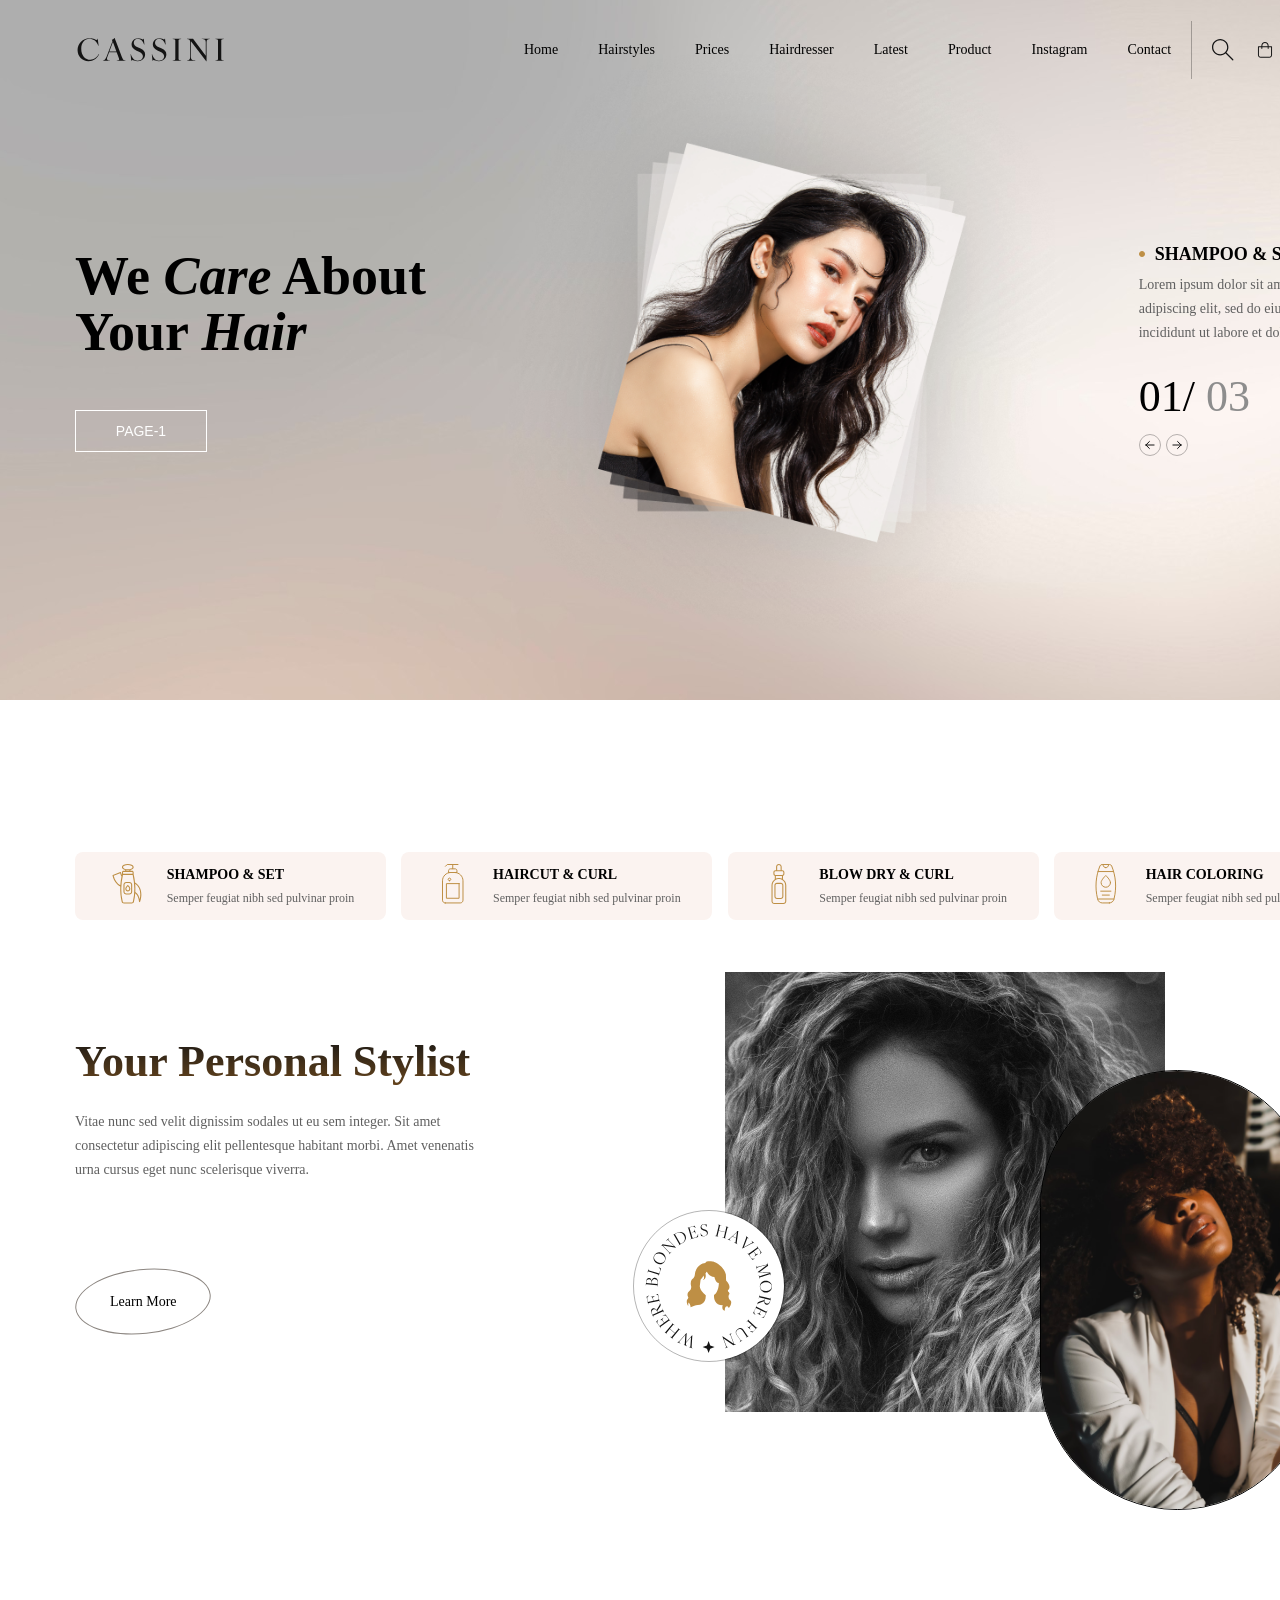
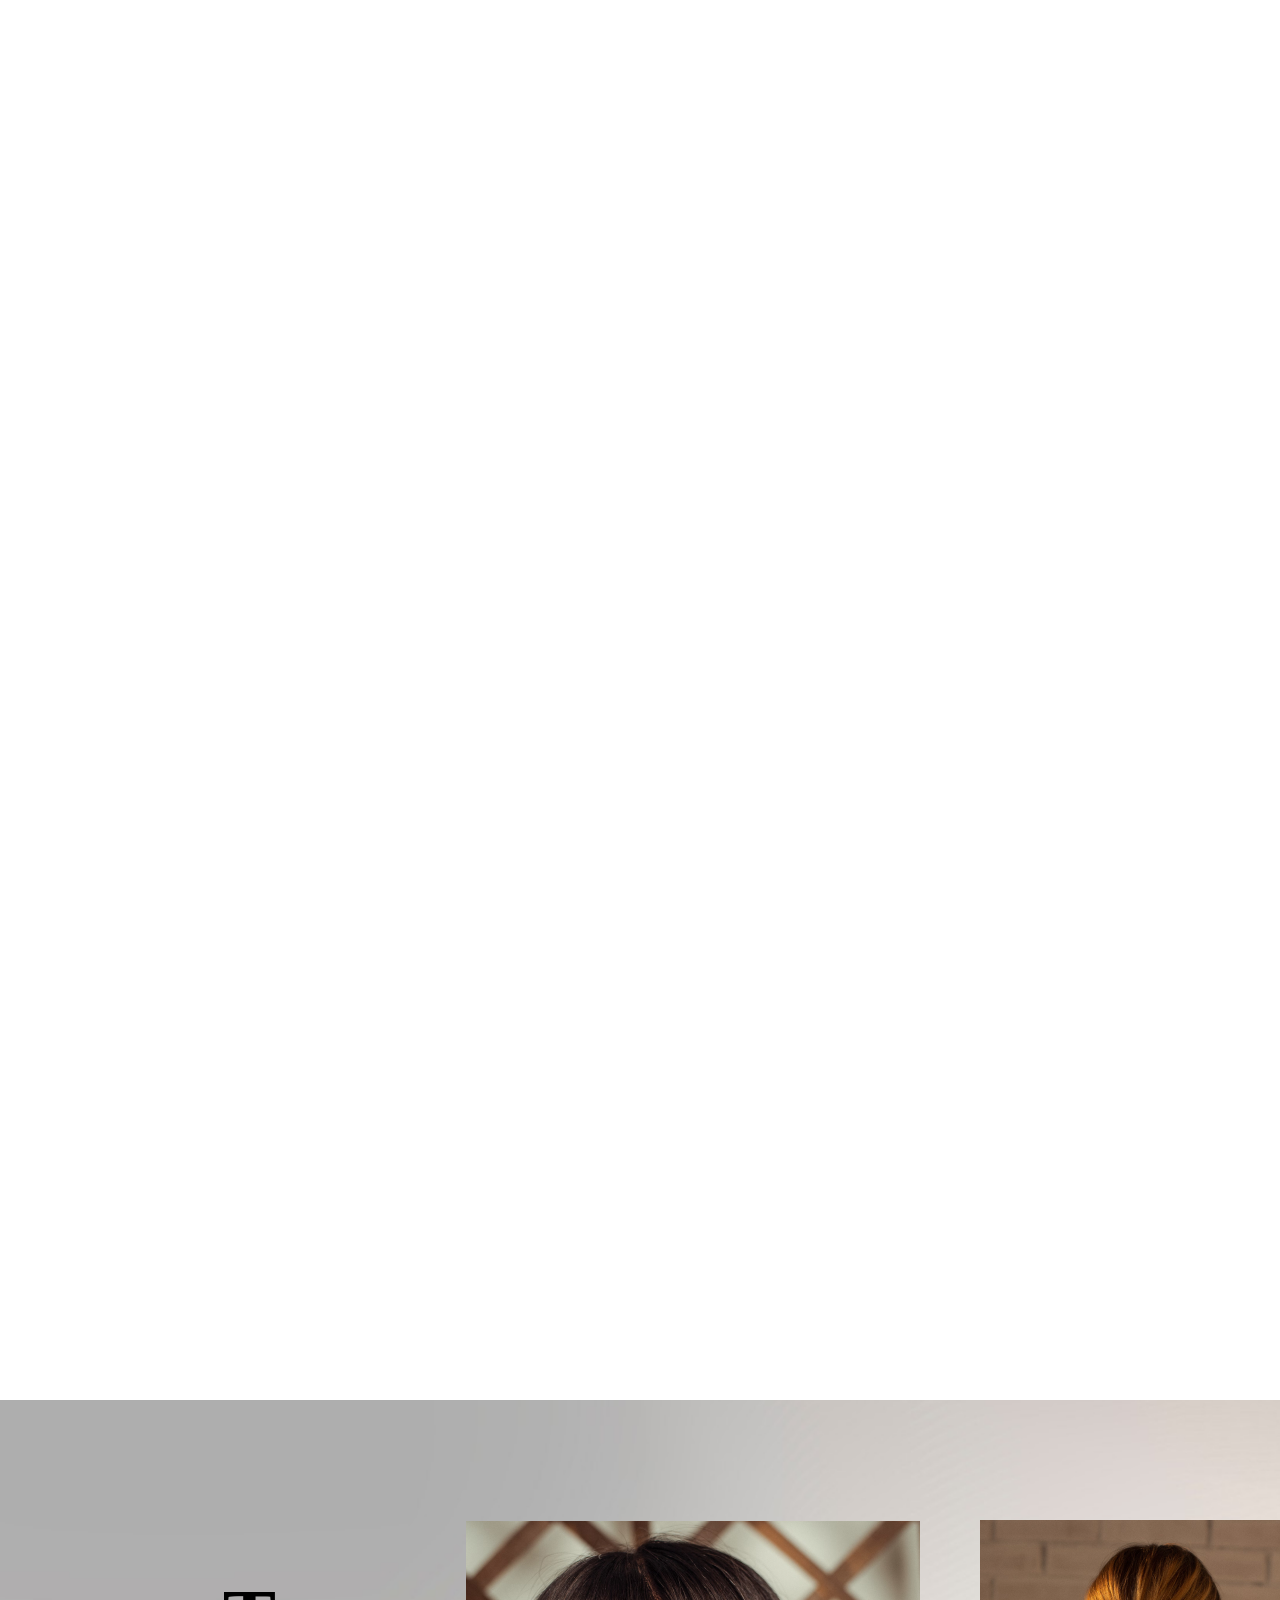
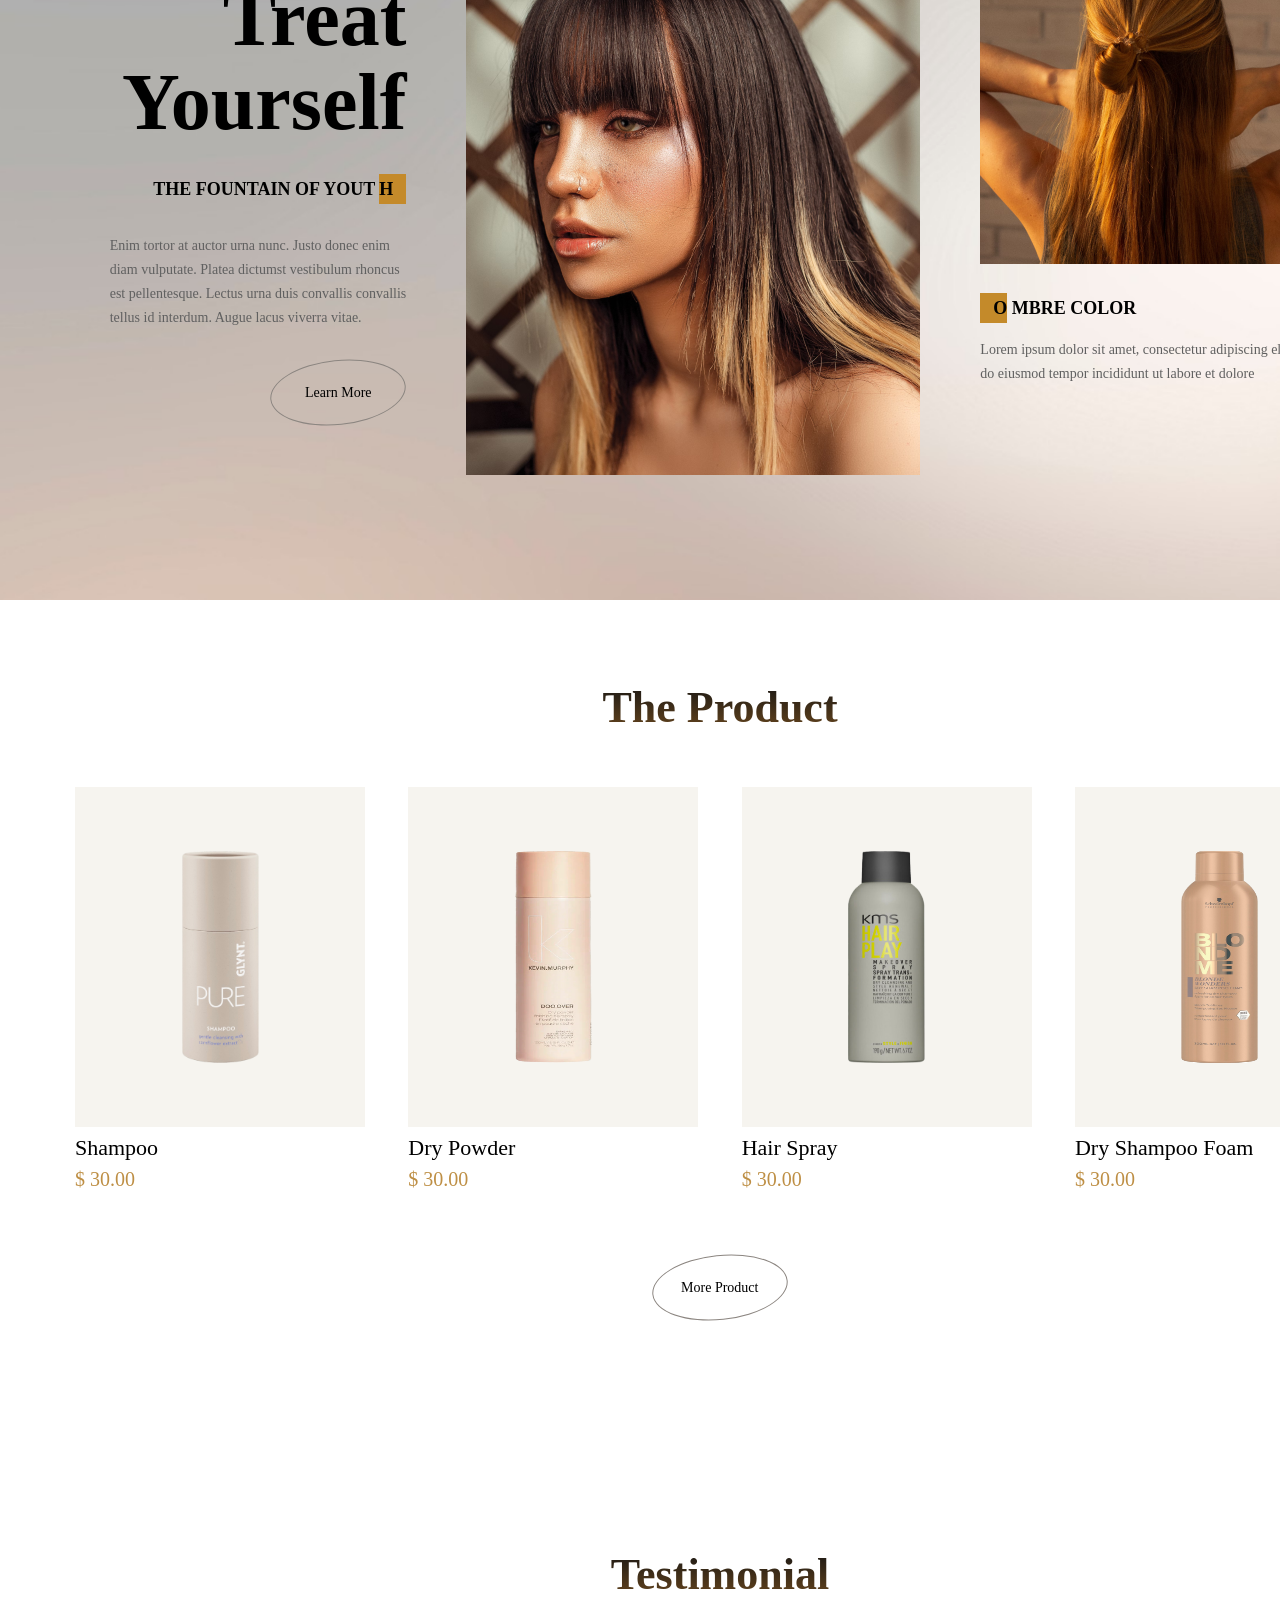
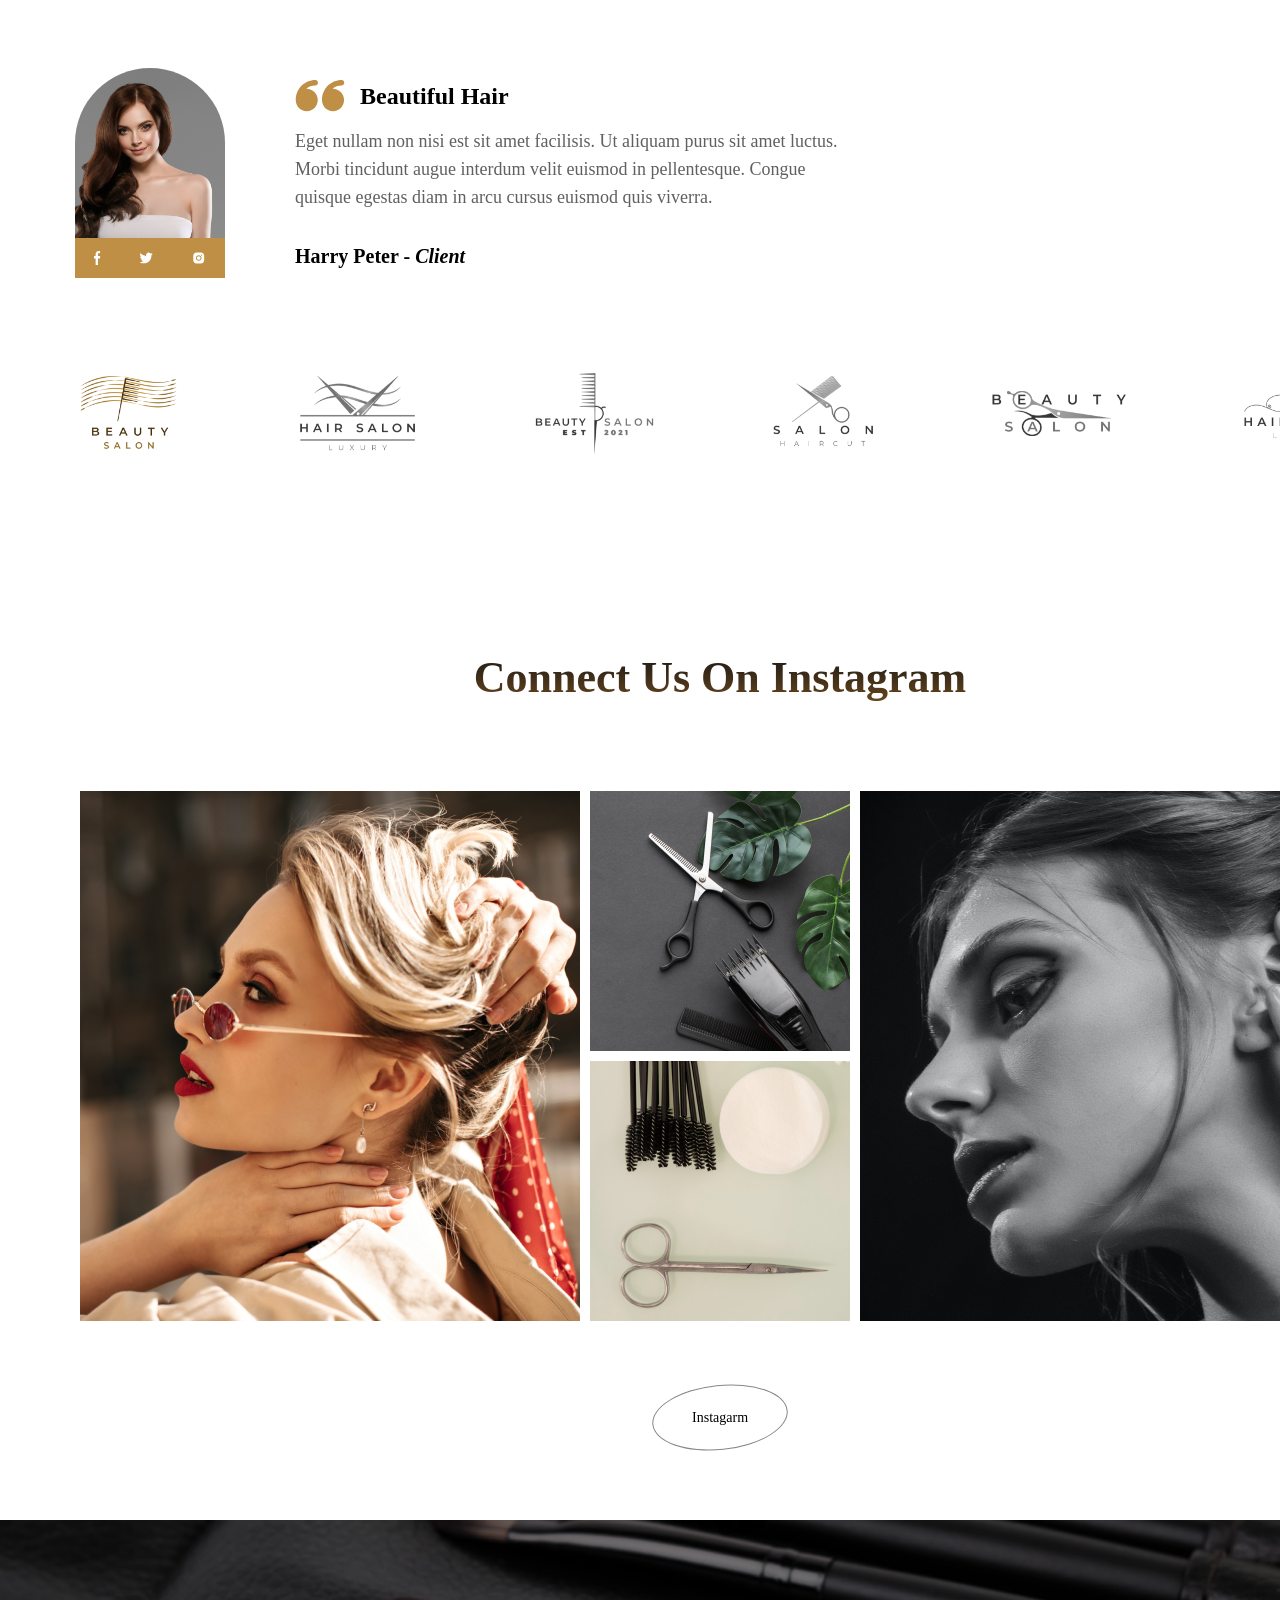
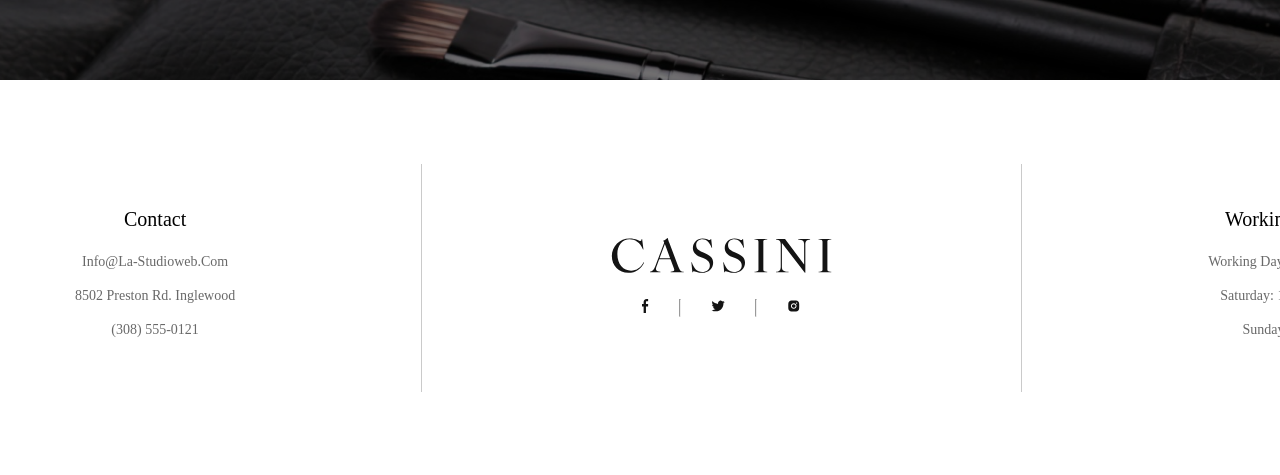
==== commit 19b788f3: "i finishhhhh" ====
--- a/page2.html
+++ b/page2.html
@@ -246,9 +246,9 @@
                   </div>
                 </div>
               </div>
-              <!-- <hr /> -->
-
-              <!-- <div class="card-04">
+               <hr class="responsive-none"/>
+
+              <div class="card-04 responsive-none">
                 <div class="main-4-img-01">
                   <img src="./img/page-2-img-06.png" alt="" />
                 </div>
@@ -261,10 +261,10 @@
                     <img src="./svg/strelka.svg" alt="" />
                   </div>
                 </div>
-              </div> -->
-
-              <!-- <hr />
-              <div class="card-04">
+              </div> 
+
+              <hr class="responsive-none" />
+              <div class="card-04 responsive-none">
                 <div class="main-4-img-01">
                   <img src="./img/page-2-img-07.png" alt="" />
                 </div>
@@ -277,7 +277,7 @@
                     <img src="./svg/strelka.svg" alt="" />
                   </div>
                 </div>
-              </div> -->
+              </div> 
             </div>
           </div>
         </div>
@@ -379,9 +379,6 @@
               <h2>testimonial</h2>
             </div>
             <div class="main-8-card-container">
-              <div class="card-8-strelochka">
-                <img src="./svg/strelka-scrol.svg" alt="" />
-              </div>
               <div class="card-8-main">
                 <div class="main-8-img-container">
                   <div class="main-8-img">
@@ -417,9 +414,7 @@
                   <span>Harry Peter - <i>client</i></span>
                 </div>
               </div>
-              <div class="card-8-strelochka-02">
-                <img src="./svg/strelochka-prava-scrol.svg" alt="" />
-              </div>
+             
             </div>
             <div class="main-8-svg-content">
               <img class="main-8-svg-01" src="./svg/Aset-01.svg" alt="" />
--- a/page2.css
+++ b/page2.css
@@ -4,9 +4,12 @@
   box-sizing: border-box;
 }
 
+img:hover {
+  transform: scale(1.1);
+}
+
 .container {
   width: 1440px;
-  height: 7000px;
   margin: 0 auto;
   display: flex;
   flex-direction: column;
@@ -91,6 +94,10 @@
   transition: 0.25s ease;
 }
 
+ #goBtn, #btn{
+  font-size: 15px;
+}
+
 
 .nav-list.active {
   opacity: 1;
@@ -1102,6 +1109,9 @@
 margin-top: 20px;
 }
 
+.text-8 h2{
+  text-align: center;
+}
 
 
 .main-9-container{
@@ -1263,17 +1273,14 @@
 }
 
 
-.content-2-responsiv, .responsiv-main-2-text, .main-text-responsiv, .response-8-p{
+ .responsiv-main-2-text, .main-text-responsiv, .response-8-p{
   display: none;
 }
 
-.content-8{
-  display: none;
-}
-
-
-
-@media (min-width: 390px) {
+
+
+
+@media (min-width: 390px) and (max-width: 1000px) {
 
   .nav-a-teg-respon, .nav-svg{
     display: none;
@@ -1423,6 +1430,13 @@
     gap: 15px;
    }
 
+  .main-2-card:hover{
+  border-radius: 10px;
+  transform: rotate(15deg);
+}
+
+
+
    .main-3-container{
     width: 100%;
    }
@@ -1450,6 +1464,11 @@
     flex-direction: column;
     justify-content: center;
     align-items: center;
+  }
+
+
+  .responsive-none{
+    display: none;
   }
 
   .main-5-container{
